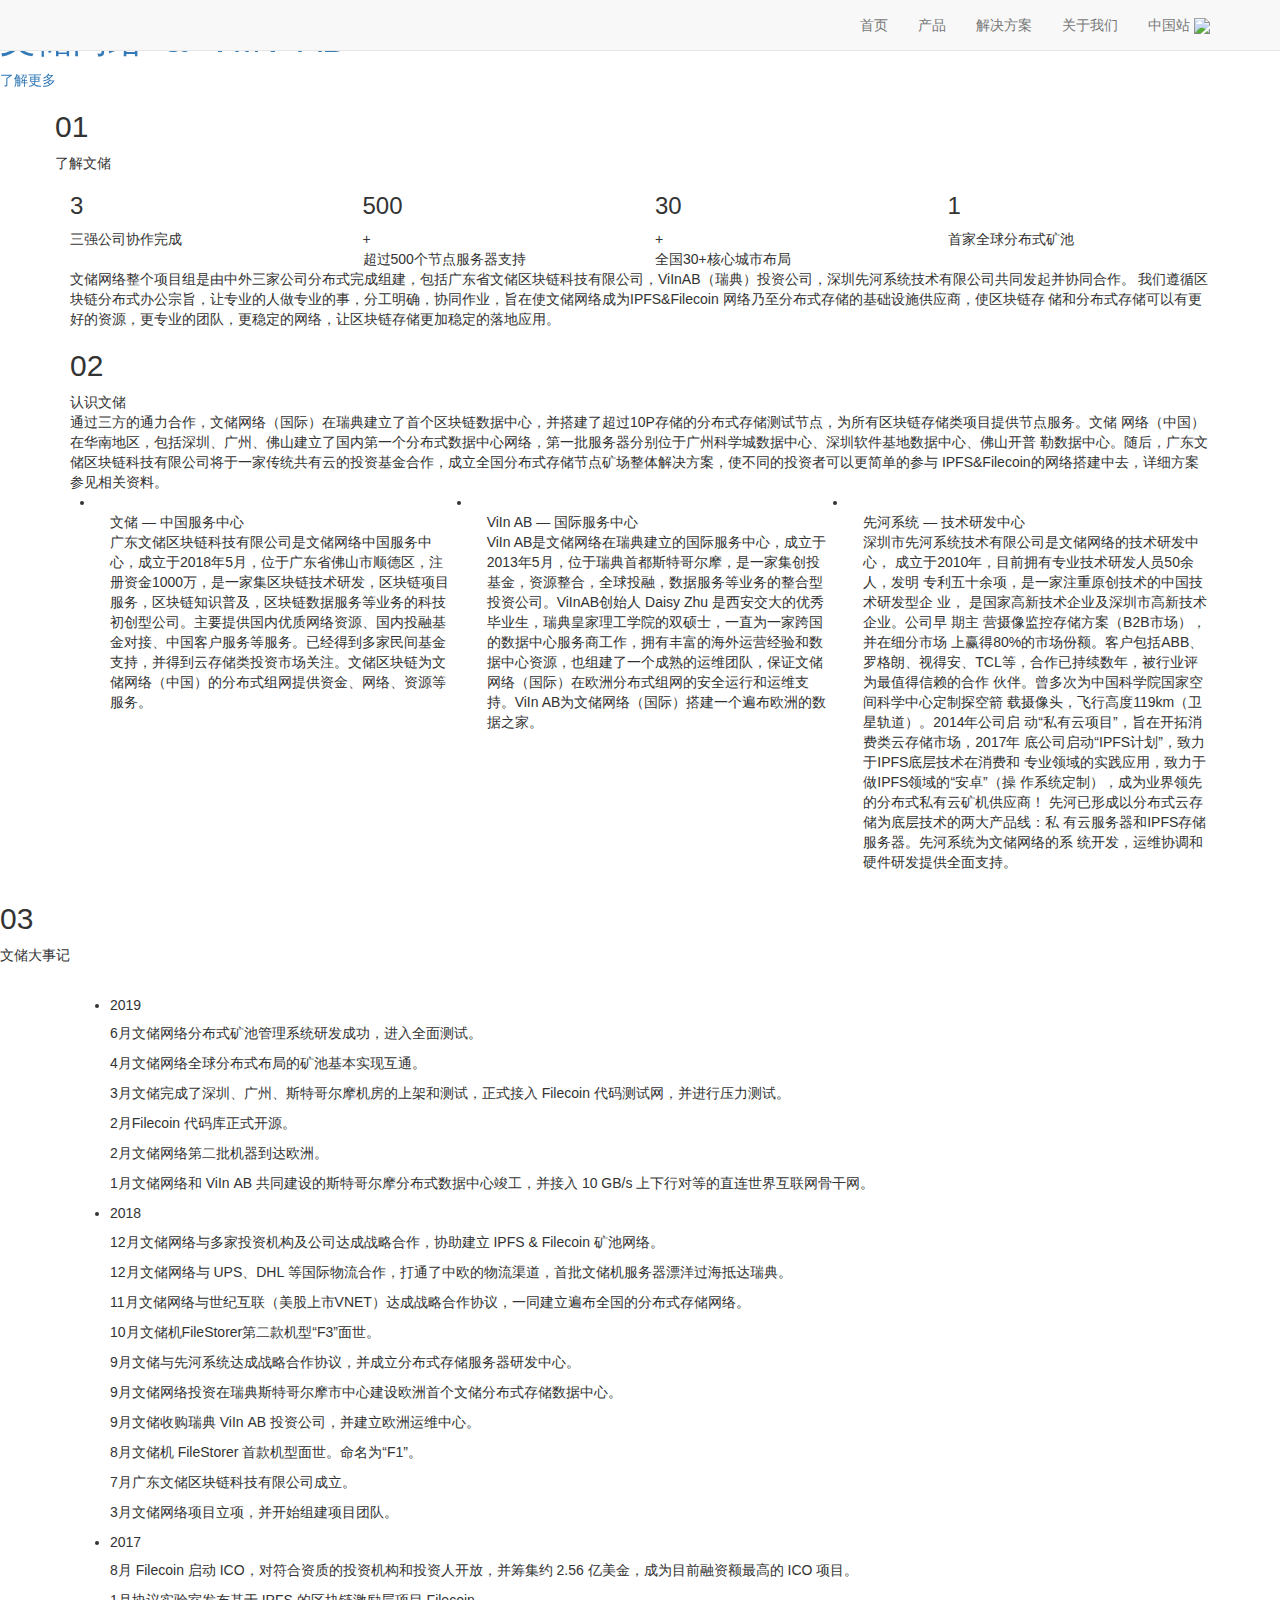
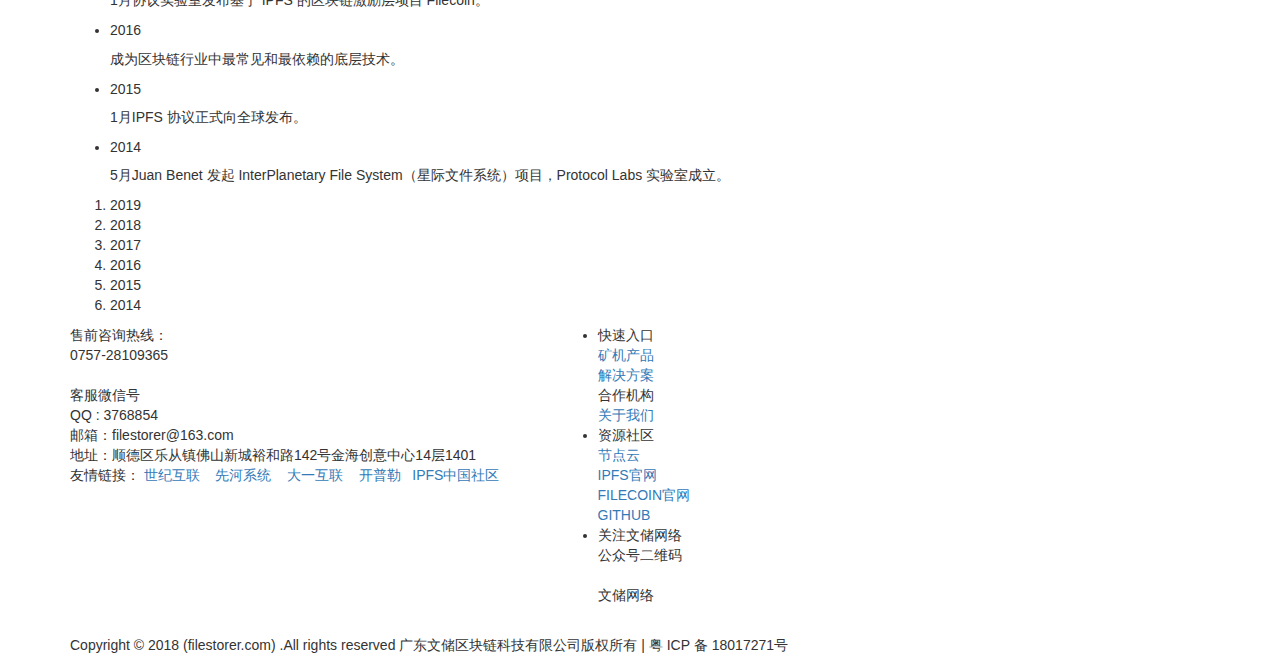
==== aboutus.html @ db1e8cf6 "Add files via upload" ====
<!DOCTYPE html>
<html lang="en">

<head>
    <meta charset="UTF-8">
    <!-- <meta http-equiv="X-UA-Compatible" content="IE=edge">
    <meta name="viewport" content="width=device-width, initial-scale=1"> -->
    <meta name="applicable-device" content="pc,mobile">
    <meta http-equiv="X-UA-Compatible" content="IE=edge,chrome=1">
    <meta name="viewport" content="width=device-width, user-scalable=no, initial-scale=1.0, maximum-scale=1.0, minimum-scale=1.0">
    <title>文储网络</title>
    <link rel="shortcut icon" href="./image/favicon.ico">

    <link href="https://cdn.jsdelivr.net/npm/bootstrap@3.3.7/dist/css/bootstrap.min.css" rel="stylesheet">
    <link rel="stylesheet" href="./css/common.css">
    <link rel="stylesheet" href="./css/aboutus.css">
</head>

<body>
    <div class="aboutus">
        <div class="header navbar navbar-default navbar-fixed-top">
            <nav class=" navbar-default container" role="navigation" id="navbar">
                <div class="navbar-header">
                    <button type="button" class="navbar-toggle" data-toggle="collapse"
                        data-target=".navbar-ex1-collapse" id="btn">
                        <span class="sr-only">Toggle navigation</span>
                        <span class="icon-bar"></span>
                        <span class="icon-bar"></span>
                        <span class="icon-bar"></span>
                    </button>
                    <a class="navbar-brand" href="./index.html" id="logo">
                        <img src="https://www.filestorer.com/image/logo-head.gif" alt="" class="haeder-logo">
                        <img src="https://www.filestorer.com/image/logo-head.png" alt="" class="logo-text">
                    </a>
                </div>
                <div class="collapse navbar-collapse navbar-ex1-collapse" id="nav-right">
                    <ul class="nav navbar-nav navbar-right nav-right-ul" id="mx-navigation">
                        <li><a href="./index.html">首页</a></li>
                        <li><a href="./index.html#product" class="click-product">产品</a></li>
                        <li><a href="./index.html#programme" class="click-programme">解决方案</a></li>
                        <li><a href="./aboutus.html" class="select">关于我们</a></li>
                        <li>
                            <a href="#" class="dropdown-toggle" data-toggle="dropdown">
                                中国站
                                <img class="top_down" src="./image/top-jt.png">
                            </a>
                            <div class="station dropdown-menu">
                                <a href="https://viin.se/index.html" target="_blank">欧洲站</a>
                            </div>
                        </li>
                    </ul>
                </div>
            </nav>
        </div>
        <div class="banner">
            <div id="carousel-example-generic" class="carousel slide" data-ride="carousel">
                <ol class="carousel-indicators">
                    <li data-target="#carousel-example-generic" data-slide-to="0" class="active"></li>
                    <li data-target="#carousel-example-generic" data-slide-to="1"></li>
                    <li data-target="#carousel-example-generic" data-slide-to="2"></li>
                </ol>
                <!-- Wrapper for slides -->
                <div class="carousel-inner" role="listbox">
                    <div class="item active">
                        <!-- 桌面视口的 轮播图 组件 -->
                        <a href="https://viin.se/index.html" target="_blank" class="banner_a image_c hidden-xs">
                            <div class="index-swiper-three">
                                <h1>文储网络&nbsp;&nbsp;&amp;&nbsp;&nbsp;VIIN&nbsp;&nbsp;AB</h1>
                                <span>了解更多</span>
                            </div>
                        </a>
                        <!-- 下面的是 小窗口 -->
                        <a href="https://viin.se/index.html" target="_blank"
                            class="mobile_a hidden-lg hidden-md hidden-sm">
                            <img data-original="./image/mobile-banner02.png" alt="" class="mobile-banner">
                            <!-- <div class="index-swiper-three">
                                <h1>文储网络&nbsp;&nbsp;&amp;&nbsp;&nbsp;VIIN&nbsp;&nbsp;AB</h1>
                                <span>了解更多</span>
                            </div> -->
                        </a>
                    </div>
                    <div class="item ">
                        <!-- 桌面视口的 轮播图 组件 -->
                        <a href="#" class="banner_a image_d hidden-xs">
                        </a>
                        <!-- 下面的是 小窗口 -->
                        <a href="" class="mobile_a hidden-lg hidden-md hidden-sm">
                            <img data-original="./image/mobile-banner04.png" alt="" class="mobile-banner">
                        </a>
                    </div>
                    <div class="item">
                        <!-- 桌面视口的 轮播图 组件 -->
                        <a href="#" class="banner_a image_b hidden-xs">
                            <div class="index-swiper-texttwo">
                                <h1>
                                    文储网络&nbsp;&nbsp;&amp;&nbsp;&nbsp;世纪互联
                                </h1><br>
                                <h3>共同打造和试点分布式数据中心</h3>
                            </div>
                        </a>
                        <!-- 下面的是 小窗口 -->
                        <a href="" class="mobile_a hidden-lg hidden-md hidden-sm">
                            <img data-original="./image/banner02.jpg" alt="" class="mobile-banner">
                            <div class="index-swiper-texttwo">
                                <h1>
                                    文储网络&nbsp;&nbsp;&amp;&nbsp;&nbsp;世纪互联
                                </h1><br>
                                <h3>共同打造和试点分布式数据中心</h3>
                            </div>
                        </a>
                    </div>
                </div>
            </div>
        </div>
        <div class="brief container">
            <div class="row">
                <div class="brief-titlet">
                    <h2>01</h2>
                    <span>了解文储</span>
                </div>
                <dl>
                    <dd class="col-lg-3 col-md-3 col-sm-6 col-xs-6">
                        <h3 class="timer">3</h3>
                        <span>三强公司协作完成</span>
                    </dd>
                    <dd class="col-lg-3 col-md-3 col-sm-6 col-xs-6">
                        <div class="brief-titlet-number">
                            <h3 class="timer">500</h3>+
                        </div>
                        <span>超过500个节点服务器支持</span>
                    </dd>
                    <dd class="col-lg-3 col-md-3 col-sm-6 col-xs-6">
                        <div class="brief-titlet-number">
                            <h3 class="timer">30</h3>+
                        </div>
                        <span>全国30+核心城市布局</span>
                    </dd>
                    <dd class="col-lg-3 col-md-3 col-sm-6 col-xs-6">
                        <h3 class="timer">1</h3>
                        <span>首家全球分布式矿池</span>
                    </dd>
                </dl>
                <div class="brief-content col-lg-12 col-md-12 col-sm-12 col-xs-12">
                    文储网络整个项目组是由中外三家公司分布式完成组建，包括广东省文储区块链科技有限公司，ViInAB（瑞典）投资公司，深圳先河系统技术有限公司共同发起并协同合作。
                    我们遵循区块链分布式办公宗旨，让专业的人做专业的事，分工明确，协同作业，旨在使文储网络成为IPFS&Filecoin 网络乃至分布式存储的基础设施供应商，使区块链存
                    储和分布式存储可以有更好的资源，更专业的团队，更稳定的网络，让区块链存储更加稳定的落地应用。
                </div>
            </div>
        </div>
        <div class="know">
            <div class="container">
                <div class="know-center row">
                    <div class="know-titlet col-lg-12 col-md-12 col-sm-12 col-xs-12">
                        <h2>02</h2>
                        <span>认识文储</span>
                    </div>
                    <div class="know-content col-lg-12 col-md-12 col-sm-12 col-xs-12">
                        通过三方的通力合作，文储网络（国际）在瑞典建立了首个区块链数据中心，并搭建了超过10P存储的分布式存储测试节点，为所有区块链存储类项目提供节点服务。文储
                        网络（中国）在华南地区，包括深圳、广州、佛山建立了国内第一个分布式数据中心网络，第一批服务器分别位于广州科学城数据中心、深圳软件基地数据中心、佛山开普
                        勒数据中心。随后，广东文储区块链科技有限公司将于一家传统共有云的投资基金合作，成立全国分布式存储节点矿场整体解决方案，使不同的投资者可以更简单的参与
                        IPFS&Filecoin的网络搭建中去，详细方案参见相关资料。
                    </div>
                    <div class="know-list container hidden-xs hidden-sm">
                        <ul class="know-list-box row">
                            <li class="col-lg-4 col-md-4 col-sm-12 col-xs-12">
                                <div class="oshow-pic">
                                    <img src="./image/know-oshow01.png" alt="" class="img-show">
                                    <img data-original="./image/know-hide01.png" alt="" class="img-hide knowloading">
                                </div>
                                <div class="li-hide">
                                    文储 — 中国服务中心
                                </div>
                                <div class="li-oshow">
                                    <div class="oshow-conter">
                                        <span>广东文储区块链科技有限公司是文储网络中国服务中心，成立于2018年5月，位于广东省佛山市顺德区，注册资金1000万，是一家集区块链技术研发，区块链项目服务，区块链知识普及，区块链数据服务等业务的科技初创型公司。主要提供国内优质网络资源、国内投融基金对接、中国客户服务等服务。已经得到多家民间基金支持，并得到云存储类投资市场关注。文储区块链为文储网络（中国）的分布式组网提供资金、网络、资源等服务。</span>
                                    </div>
                                </div>
                            </li>
                            <li class="col-lg-4 col-md-4 col-sm-12 col-xs-12">
                                <div class="oshow-pic">
                                    <img src="./image/know-oshow02.png" alt="" class="img-show hide-pic">
                                    <img data-original="./image/know-hide02.png" alt=""
                                        class="img-hide hide-pic knowloading">
                                </div>
                                <div class="li-hide">
                                    ViIn AB — 国际服务中心
                                </div>
                                <div class="li-oshow">
                                    <div class="oshow-conter">
                                        <span>ViIn
                                            AB是文储网络在瑞典建立的国际服务中心，成立于2013年5月，位于瑞典首都斯特哥尔摩，是一家集创投基金，资源整合，全球投融，数据服务等业务的整合型投资公司。ViInAB创始人
                                            Daisy Zhu
                                            是西安交大的优秀毕业生，瑞典皇家理工学院的双硕士，一直为一家跨国的数据中心服务商工作，拥有丰富的海外运营经验和数据中心资源，也组建了一个成熟的运维团队，保证文储网络（国际）在欧洲分布式组网的安全运行和运维支持。ViIn
                                            AB为文储网络（国际）搭建一个遍布欧洲的数据之家。</span>
                                    </div>
                                </div>
                            </li>
                            <li class="col-lg-4 col-md-4 col-sm-12 col-xs-12">
                                <div class="oshow-pic">
                                    <img src="./image/know-oshow03.png" alt="" class="img-show">
                                    <img data-original="./image/know-hide03.png" alt="" class="img-hide knowloading">
                                </div>
                                <div class="li-hide">先河系统 — 技术研发中心</div>
                                <div class="li-oshow">
                                    <div class="oshow-conter">
                                        <span>深圳市先河系统技术有限公司是文储网络的技术研发中心， 成立于2010年，目前拥有专业技术研发人员50余人，发明
                                            专利五十余项，是一家注重原创技术的中国技术研发型企
                                            业， 是国家高新技术企业及深圳市高新技术企业。公司早
                                            期主 营摄像监控存储方案（B2B市场），并在细分市场
                                            上赢得80%的市场份额。客户包括ABB、罗格朗、视得安、TCL等，合作已持续数年，被行业评为最值得信赖的合作
                                            伙伴。曾多次为中国科学院国家空间科学中心定制探空箭
                                            载摄像头，飞行高度119km（卫星轨道）。2014年公司启
                                            动“私有云项目”，旨在开拓消费类云存储市场，2017年
                                            底公司启动“IPFS计划”，致力于IPFS底层技术在消费和
                                            专业领域的实践应用，致力于做IPFS领域的“安卓”（操
                                            作系统定制），成为业界领先的分布式私有云矿机供应商！
                                            先河已形成以分布式云存储为底层技术的两大产品线：私
                                            有云服务器和IPFS存储服务器。先河系统为文储网络的系
                                            统开发，运维协调和硬件研发提供全面支持。
                                        </span>
                                    </div>
                                </div>
                            </li>
                        </ul>
                    </div>
                    <div class="know-mobile container visible-xs visible-sm">
                        <ul class="row">
                            <li class="col-sm-12 col-xs-12">
                                <img src="./image/know-oshow01.png" alt="">
                                <h3>文储 — 中国服务中心</h3>
                                <span>广东文储区块链科技有限公司是文储网络中国服务中心，成立于2018年5月，位于广东省佛山市顺德区，注册资金1000万，是一家集区块链技术研发，区块链项目服务，区块链知识普及，区块链数据服务等业务的科技初创型公司。主要提供国内优质网络资源、国内投融基金对接、中国客户服务等服务。已经得到多家民间基金支持，并得到云存储类投资市场关注。文储区块链为文储网络（中国）的分布式组网提供资金、网络、资源等服务。</span>
                            </li>
                            <li class="col-sm-12 col-xs-12">
                                <img src="./image/know-oshow02.png" alt="">
                                <h3>ViIn AB — 国际服务中心</h3>
                                <span>ViIn
                                    AB是文储网络在瑞典建立的国际服务中心，成立于2013年5月，位于瑞典首都斯特哥尔摩，是一家集创投基金，资源整合，全球投融，数据服务等业务的整合型投资公司。ViInAB创始人
                                    Daisy Zhu
                                    是西安交大的优秀毕业生，瑞典皇家理工学院的双硕士，一直为一家跨国的数据中心服务商工作，拥有丰富的海外运营经验和数据中心资源，也组建了一个成熟的运维团队，保证文储网络（国际）在欧洲分布式组网的安全运行和运维支持。ViIn
                                    AB为文储网络（国际）搭建一个遍布欧洲的数据之家。</span>
                            </li>
                            <li class="col-sm-12 col-xs-12">
                                <img src="./image/know-oshow03.png" alt="">
                                <h3>先河系统 — 技术研发中心</h3>
                                <span>深圳市先河系统技术有限公司是文储网络的技术研发中心， 成立于2010年，目前拥有专业技术研发人员50余人，发明
                                    专利五十余项，是一家注重原创技术的中国技术研发型企
                                    业， 是国家高新技术企业及深圳市高新技术企业。公司早
                                    期主 营摄像监控存储方案（B2B市场），并在细分市场
                                    上赢得80%的市场份额。客户包括ABB、罗格朗、视得安、TCL等，合作已持续数年，被行业评为最值得信赖的合作
                                    伙伴。曾多次为中国科学院国家空间科学中心定制探空箭
                                    载摄像头，飞行高度119km（卫星轨道）。2014年公司启
                                    动“私有云项目”，旨在开拓消费类云存储市场，2017年
                                    底公司启动“IPFS计划”，致力于IPFS底层技术在消费和
                                    专业领域的实践应用，致力于做IPFS领域的“安卓”（操
                                    作系统定制），成为业界领先的分布式私有云矿机供应商！
                                    先河已形成以分布式云存储为底层技术的两大产品线：私
                                    有云服务器和IPFS存储服务器。先河系统为文储网络的系
                                    统开发，运维协调和硬件研发提供全面支持。</span>
                            </li>
                        </ul>
                    </div>
                </div>
            </div>
        </div>

        <div class="event">
            <div class="event-titlet">
                <h2>03</h2>
                <span>文储大事记</span>
            </div>
            <div class="event-silder container">
                <img src="./image/event-axis.png" alt="" class="silder-axis">
                <ul class="event-box">
                    <li class="event-box-list">
                        <h5>2019</h5>
                        <p><i></i><span>6月</span>文储网络分布式矿池管理系统研发成功，进入全面测试。</p>
                        <p><i></i><span>4月</span>文储网络全球分布式布局的矿池基本实现互通。</p>
                        <p><i></i><span>3月</span>文储完成了深圳、广州、斯特哥尔摩机房的上架和测试，正式接入&nbsp;Filecoin&nbsp;代码测试网，并进行压力测试。</p>
                        <p><i></i><span>2月</span>Filecoin&nbsp;代码库正式开源。</p>
                        <p><i></i><span>2月</span>文储网络第二批机器到达欧洲。</p>
                        <p><i></i><span>1月</span>文储网络和&nbsp;ViIn&nbsp;AB&nbsp;共同建设的斯特哥尔摩分布式数据中心竣工，并接入&nbsp;10&nbsp;GB/s&nbsp;上下行对等的直连世界互联网骨干网。
                        </p>
                    </li>
                    <li class="event-box-list list-top">
                        <h5><i></i>2018</h5>
                        <p><i></i><span>12月</span>文储网络与多家投资机构及公司达成战略合作，协助建立&nbsp;IPFS & Filecoin&nbsp;矿池网络。</p>
                        <p><i></i><span>12月</span>文储网络与&nbsp;UPS、DHL&nbsp;等国际物流合作，打通了中欧的物流渠道，首批文储机服务器漂洋过海抵达瑞典。</p>
                        <p><i></i><span>11月</span>文储网络与世纪互联（美股上市VNET）达成战略合作协议，一同建立遍布全国的分布式存储网络。 </p>
                        <p><i></i><span>10月</span>文储机FileStorer第二款机型“F3”面世。</p>
                        <p><i></i><span>9月</span>文储与先河系统达成战略合作协议，并成立分布式存储服务器研发中心。</p>
                        <p><i></i><span>9月</span>文储网络投资在瑞典斯特哥尔摩市中心建设欧洲首个文储分布式存储数据中心。</p>
                        <p><i></i><span>9月</span>文储收购瑞典&nbsp;ViIn&nbsp;AB&nbsp;投资公司，并建立欧洲运维中心。</p>
                        <p><i></i><span>8月</span>文储机&nbsp;FileStorer&nbsp;首款机型面世。命名为“F1”。</p>
                        <p><i></i><span>7月</span>广东文储区块链科技有限公司成立。</p>
                        <p><i></i><span>3月</span>文储网络项目立项，并开始组建项目团队。</p>
                    </li>
                    <li class="event-box-list list-top">
                        <h5><i></i>2017</h5>
                        <p><i></i><span>8月</span>&nbsp;Filecoin&nbsp;启动&nbsp;ICO，对符合资质的投资机构和投资人开放，并筹集约&nbsp;2.56&nbsp;亿美金，成为目前融资额最高的&nbsp;ICO&nbsp;项目。
                        </p>
                        <p><i></i><span>1月</span>协议实验室发布基于&nbsp;IPFS&nbsp;的区块链激励层项目&nbsp;Filecoin。</p>
                    </li>
                    <li class="event-box-list list-top">
                        <h5><i></i>2016</h5>
                        <p><i></i>成为区块链行业中最常见和最依赖的底层技术。</p>
                    </li>
                    <li class="event-box-list list-top">
                        <h5><i></i>2015</h5>
                        <p><i></i><span>1月</span>IPFS&nbsp;协议正式向全球发布。</p>
                    </li>
                    <li class="event-box-list list-top">
                        <h5><i></i>2014</h5>
                        <p><i></i><span>5月</span>Juan Benet 发起&nbsp;InterPlanetary File System（星际文件系统）项目，Protocol
                            Labs&nbsp;实验室成立。</p>
                    </li>
                </ul>
                <ol class="hidden-xs hidden-sm">
                    <li class="ol-li-active">2019</li>
                    <li>2018</li>
                    <li>2017</li>
                    <li>2016</li>
                    <li>2015</li>
                    <li>2014</li>
                </ol>
            </div>
        </div>
        <div class="footer">
            <div class="container">
                <div class="footer-center row">
                    <img src="./image/hoem-logo.png" alt="" style="float: left;padding-left: 10px;" class="hidden-xs hidden-sm">
                    <img src="./image/logo.gif" alt="" style="float: left;padding-left: 10px;width: 184px;" class="visible-xs visible-sm">
                    <dl class="col-lg-5 col-md-5 col-sm-12 col-xs-12">
                        <dd>售前咨询热线：</dd>
                        <dd>0757-28109365</dd>
                        <dd><img src="./image/service.jpg" alt="" width="72px"></dd>
                        <dd>客服微信号</dd>
                        <dd>QQ : 3768854</dd>
                        <dd>邮箱：filestorer@163.com</dd>
                        <dd>地址：顺德区乐从镇佛山新城裕和路142号金海创意中心14层1401</dd>
                        <dd>
                            友情链接：
                            <a href="http://www.ch.21vianet.com/" target="_blank">世纪互联</a> &nbsp;&nbsp;
                            <a href="https://www.arsyun.com" target="_blank">先河系统</a> &nbsp;&nbsp;
                            <a href="http://www.bigone.com.cn/" target="_blank">大一互联</a> &nbsp;&nbsp;
                            <a href="http://www.gdkepler.com" target="_blank">开普勒</a>&nbsp;&nbsp;
                            <a href="http://www.ipfs.cn/" target="_blank">IPFS中国社区</a>
                        </dd>
                    </dl>
                    <div class="footer-center-right col-lg-6 col-md-6 col-sm-12 col-xs-12">
                        <ul>
                            <li>快速入口
                                <div>
                                    <a class="click-product">矿机产品</a> <br>
                                    <a class="click-programme">解决方案</a><br>
                                    合作机构<br>
                                    <a href="./aboutus.html" class="nav6">关于我们</a>
                                </div>
                            </li>
                            <li>
                                资源社区
                                <div><a href="https://ipfsbp.com/" target="_blank">节点云</a> <br>
                                    <a href="https://ipfs.io/" target="_blank">IPFS官网</a><br>
                                    <a href="https://filecoin.io/" target="_blank">FILECOIN官网</a><br>
                                    <a href="https://github.com/" target="_blank">GITHUB</a>

                                </div>
                            </li>
                            <li>
                                关注文储网络
                                <div class="right-list-public">
                                    公众号二维码
                                    <div class="right-list-code right-list-show">
                                        <img src="./image/public.jpg" alt="" width="72px">
                                    </div>
                                </div>

                                <div class="right-list-public">
                                    文储网络
                                    <div class="right-list-code">
                                        <img src="./image/code.png" alt="" width="72px;">
                                    </div>
                                </div>
                            </li>
                        </ul>

                    </div>
                </div>
                <p class="footer-copywriting">Copyright © 2018 (filestorer.com) .All rights reserved 广东文储区块链科技有限公司版权所有 |
                    粤&nbsp;ICP&nbsp;备&nbsp;18017271号</p>
            </div>
        </div>
        <section id="top_sec" class="top_sec">
            <a href="#pageTop" id="goPageTop"></a>
        </section>
    </div>
</body>
<script src="./js/jquery.min.js"></script>
<script src="https://cdn.jsdelivr.net/npm/bootstrap@3.3.7/dist/js/bootstrap.min.js"></script>
<script src="./js/jquery.lazyload.min.js?v=1.9.1"></script>

<script type="text/javascript">
    $(document).ready(function () {
        // 图片预加载
        $("img.banner").lazyload({
            threshold: 200,
            effect: "fadeIn",
            placeholder: "./image/loading.jpg",
        });
        $("img.mobile-banner").lazyload({
            threshold: 200,
            effect: "fadeIn",
            placeholder: "./image/mobile-banner-loading.png",
        });
        $("img.banner").removeClass("mobile-banner");
        $("img.banner").removeClass("banner");
        $("img.knowloading").lazyload({
            threshold: 200,
            effect: "fadeIn",
            placeholder: "./image/knowloading.png",
        });
        $("img.knowloading").removeClass("knowloading");
        // 回到顶部
        $(window).scroll(function () {
            if ($(window).scrollTop() > 50) {
                // $('.header').hide()
                $("#top_sec").fadeIn(100);
            } else {
                // $('.header').show()
                $("#top_sec").fadeOut(100);
            }
        });
        $("#goPageTop").on("click", function () {
            $('body,html').animate({
                scrollTop: 0
            }, 800);
            return false;
        })
        //  轮播图
        // 获取界面上轮播图容器
        var $carousels = $('.carousel');
        var startX, endX;
        // 在滑动的一定范围内，才切换图片
        var offset = 50;
        // 注册滑动事件
        $carousels.on('touchstart', function (e) {
            // 手指触摸开始时记录一下手指所在的坐标x
            startX = e.originalEvent.touches[0].clientX;

        });
        $carousels.on('touchmove', function (e) {
            // 目的是：记录手指离开屏幕一瞬间的位置 ，用move事件重复赋值
            endX = e.originalEvent.touches[0].clientX;
        });
        $carousels.on('touchend', function (e) {
            //console.log(endX);
            //结束触摸一瞬间记录手指最后所在坐标x的位置 endX
            //比较endX与startX的大小，并获取每次运动的距离，当距离大于一定值时认为是有方向的变化
            var distance = Math.abs(startX - endX);
            if (distance > offset) {
                //说明有方向的变化
                //根据获得的方向 判断是上一张还是下一张出现
                $(this).carousel(startX > endX ? 'next' : 'prev');
            }
        })

        // 认识文储
        $('.know-list-box li').hover(function () {
            $(this).find('.oshow-pic .img-show').show()
            $(this).find('.oshow-pic .hide').hide()
            $('.know-list-box li').find('.oshow-pic').css('top', '0px')
            $('.know-list-box li').find('.li-oshow').css({
                'padding-top': '0px',
                'height': '0px'
            })
            $(this).find('.oshow-pic').css('top', '-180px')
            $(this).find('.li-oshow').css({
                'padding-top': '125px',
                'height': '600px'
            })
        })
        $('.know-list-box li').hover(function () {
            $('.know-list-box li').find('.oshow-pic .img-show').hide()
            $('.know-list-box li').find('.oshow-pic .hide').show()
            $(this).find('.oshow-pic .img-show').show()
            $(this).find('.oshow-pic .img-hide').hide()

        }, function () {
            // $(this).find('.oshow-pic .show').hide()
            // $(this).find('.oshow-pic .hide').show()
            $(this).find('.oshow-pic .img-show').hide()
            $(this).find('.oshow-pic .img-hide').show()
            $('.know-list-box li').find('.oshow-pic').css('top', '0px')
            $('.know-list-box li').find('.li-oshow').css({
                'padding-top': '0px',
                'height': '0px'
            })
        })
        // 底部二维码
        $('.right-list-public').hover(function () {
            $('.right-list-public').css('color', '#999')
            $('.right-list-public').find('.right-list-code').css('display', 'none')
            $(this).css({
                'color': '#00A0E9',
                'cursor': 'pointer'
            });
            $(this).find('.right-list-code').css('display', 'flex')

        })
        // 大事件
        //1.楼梯什么时候显示，800px scroll--->scrollTop
        $(window).on('scroll', function () {
            var $scroll = $(this).scrollTop();
            if ($scroll >= 2300) {
                $('.event-silder ol').css({
                    'position': 'fixed',
                    'top': '20px'
                });
                // $('#loutinav').show();
            } else {
                // $('#loutinav').hide();
                $('.event-silder ol').css({
                    'position': 'absolute',
                    'top': '16.5%'
                });
            }
            //4.拖动滚轮，对应的楼梯样式进行匹配
            $('.event-box-list').each(function () {
                var $loutitop = $('.event-box-list').eq($(this).index()).offset().top;
                if ($loutitop > $scroll) { //楼层的top大于滚动条的距离
                    $('.event-silder ol li').removeClass('ol-li-active');
                    $('.event-silder ol li').eq($(this).index()).addClass('ol-li-active');
                    return false; //中断循环
                }
            });
        });
        //2.获取每个楼梯的offset().top,点击楼梯让对应的内容模块移动到对应的位置  offset().left
        var $loutili = $('.event-silder ol li').not('.last');
        $loutili.on('click', function () {
            $(this).addClass('ol-li-active').siblings('li').removeClass('ol-li-active');
            var $loutitop = $('.event-box-list').eq($(this).index()).offset().top;
            //获取每个楼梯的offsetTop值
            $('html,body').animate({ //$('html,body')兼容问题body属于chrome
                scrollTop: $loutitop
            });
        });
    })
    // 了解文储
    jQuery(document).ready(function ($) {
        $.fn.countTo = function (a) {
            a = a || {};
            return $(this).each(function () {
                var c = $.extend({},
                    $.fn.countTo.defaults, {
                        from: $(this).data("from"),
                        to: $(this).text(),
                        speed: 3000,
                        refreshInterval: $(this).data("refresh-interval"),
                        decimals: $(this).data("decimals")
                    },
                    a);
                var h = Math.ceil(c.speed / c.refreshInterval),
                    i = (c.to - c.from) / h;
                var j = this,
                    f = $(this),
                    e = 0,
                    g = c.from,
                    d = f.data("countTo") || {};
                f.data("countTo", d);
                if (d.interval) {
                    clearInterval(d.interval)
                }
                d.interval = setInterval(k, c.refreshInterval);
                b(g);

                function k() {
                    g += i;
                    e++;
                    b(g);
                    if (typeof (c.onUpdate) == "function") {
                        c.onUpdate.call(j, g)
                    }
                    if (e >= h) {
                        f.removeData("countTo");
                        clearInterval(d.interval);
                        g = c.to;
                        if (typeof (c.onComplete) == "function") {
                            c.onComplete.call(j, g)
                        }
                    }
                }

                function b(m) {
                    var l = c.formatter.call(j, m, c);
                    f.html(l)
                }
            })
        };
        $.fn.countTo.defaults = {
            from: 0,
            to: 0,
            speed: 1000,
            refreshInterval: 100,
            decimals: 0,
            formatter: formatter,
            onUpdate: null,
            onComplete: null
        };

        function formatter(b, a) {
            return b.toFixed();
        }
        $(".timer").data("countToOptions", {
            formatter: function (b, a) {
                return b.toFixed().replace(/\B(?=(?:\d{3})+(?!\d))/g, ",");
            }
        });
        $(".timer").each(count);

        function count(a) {
            var b = $(this);
            a = $.extend({},
                a || {},
                b.data("countToOptions") || {});
            b.countTo(a)
        };
    });
    // 百度统计
    var _hmt = _hmt || [];
    (function () {
        var hm = document.createElement("script");
        hm.src = "https://hm.baidu.com/hm.js?3b38ff04bc01277acd1ed9703d90a8a5";
        var s = document.getElementsByTagName("script")[0];
        s.parentNode.insertBefore(hm, s);
    })();
</script>

</html>
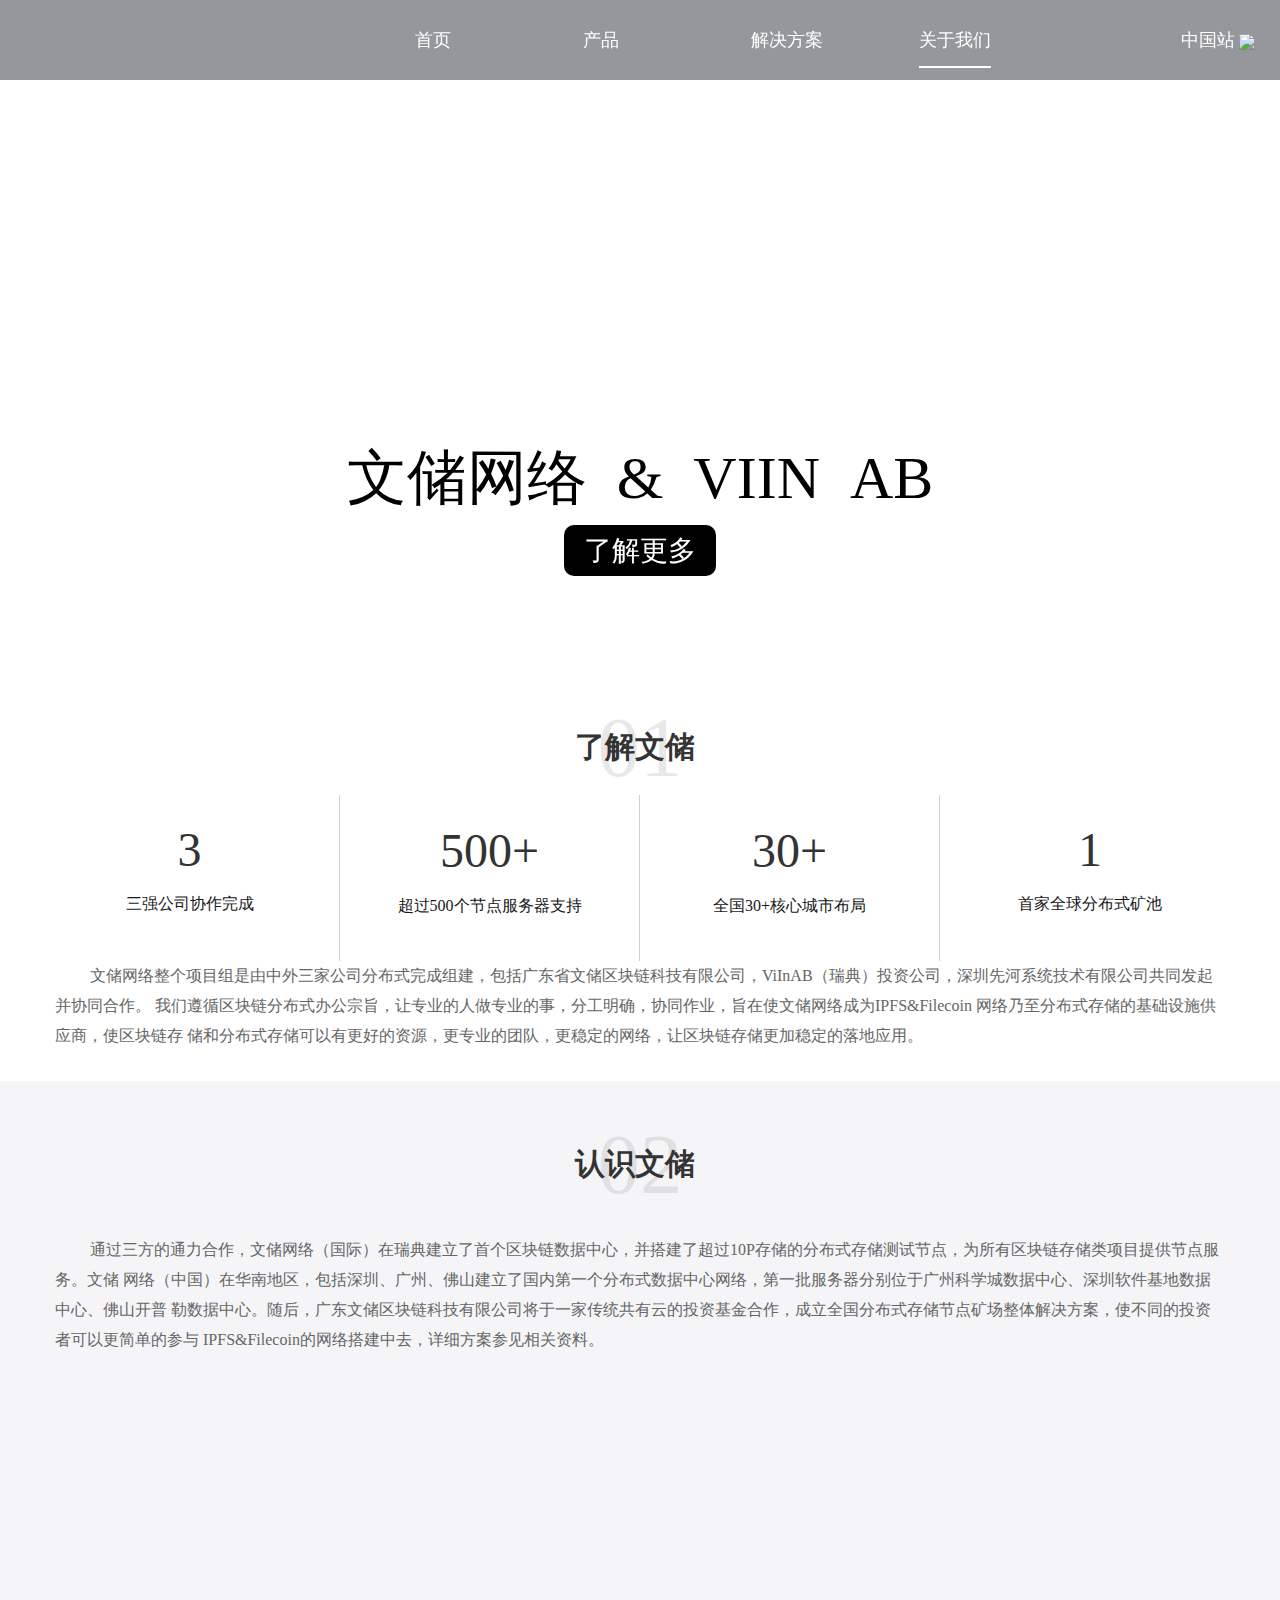
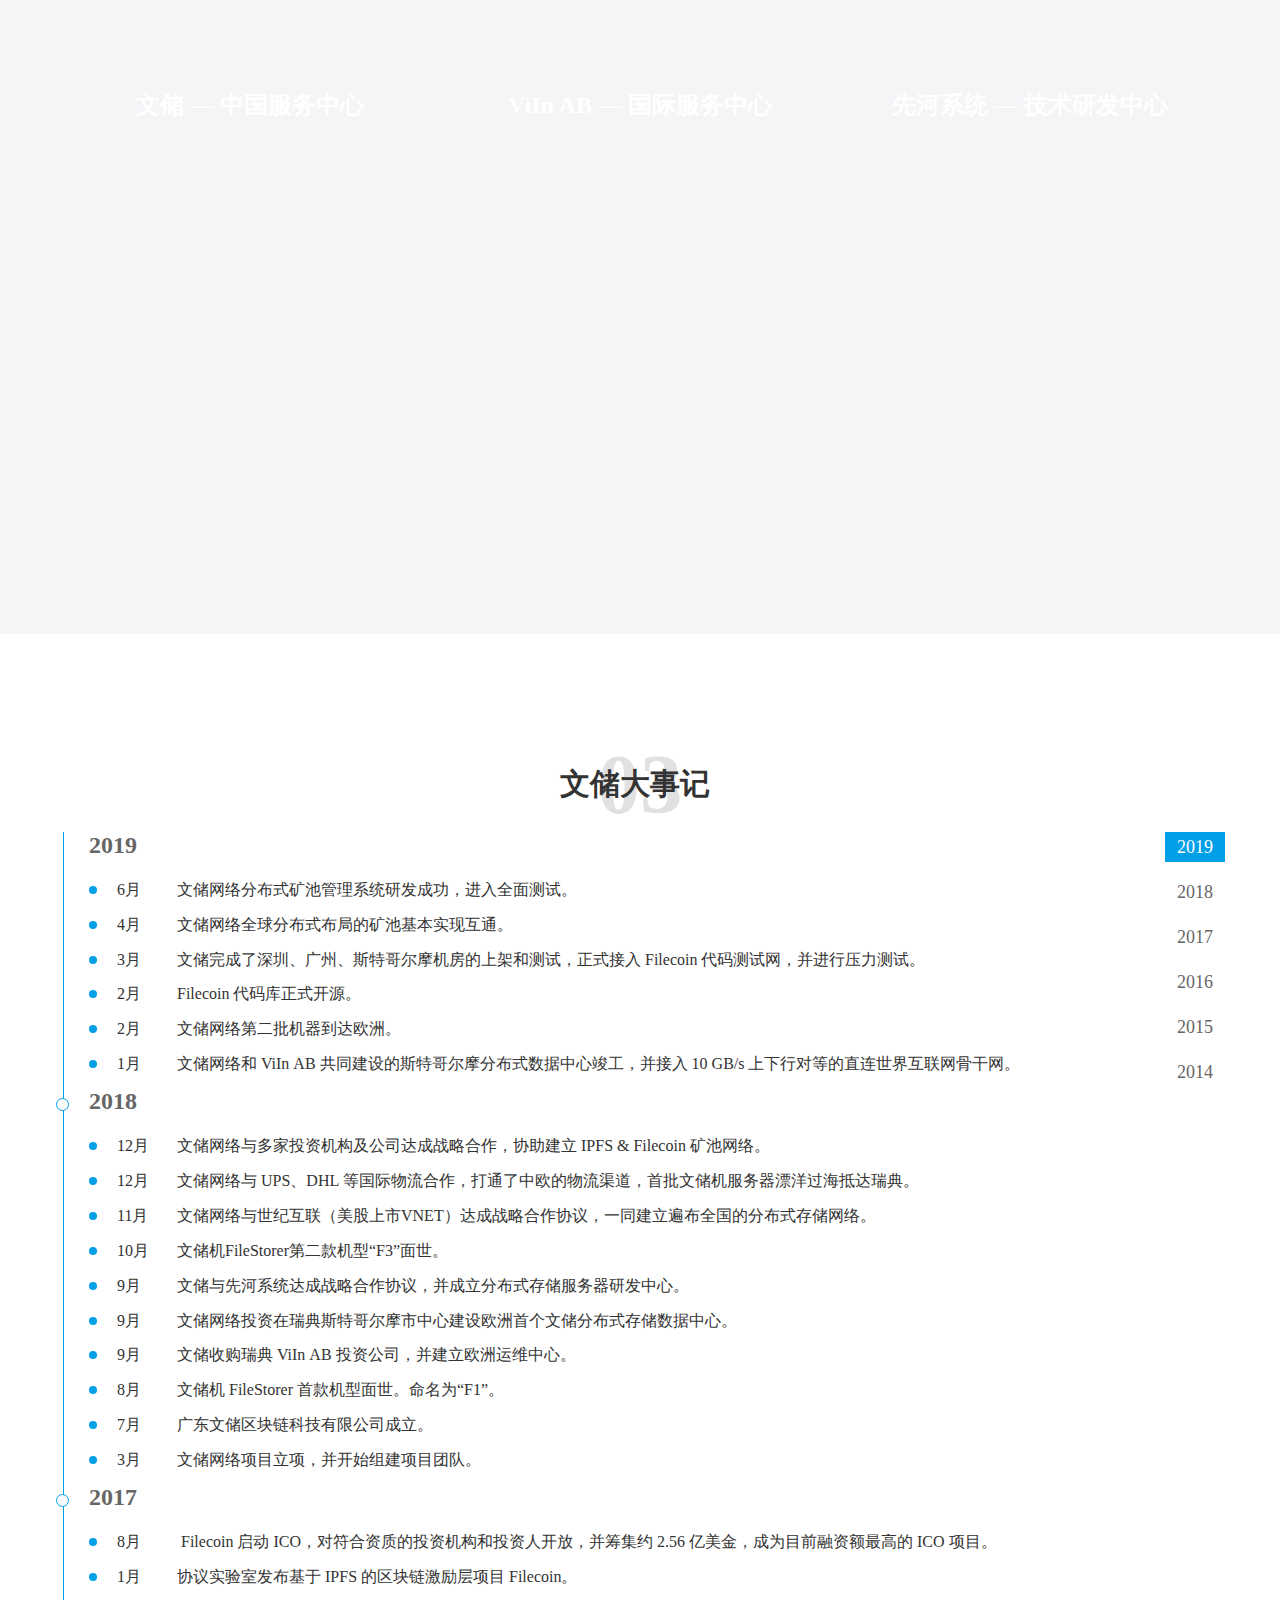
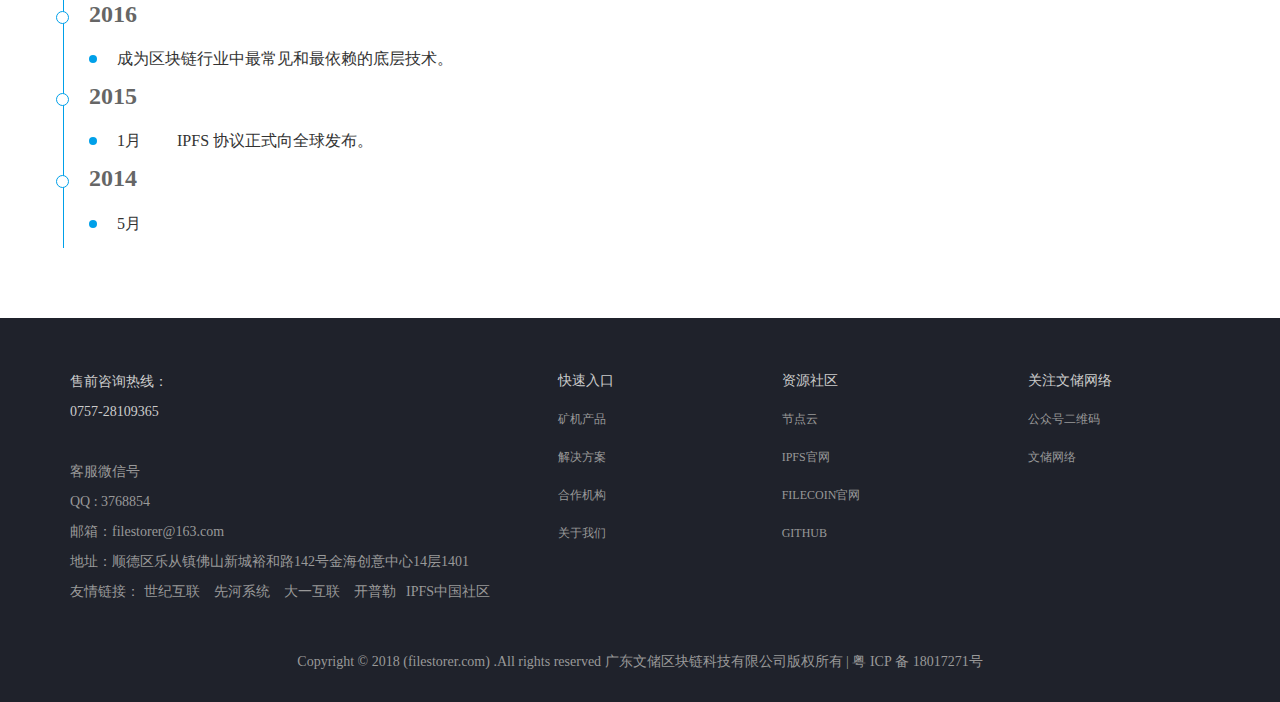
==== commit c75f148e: "Add files via upload" ====
--- a/aboutus.html
+++ b/aboutus.html
@@ -7,7 +7,8 @@
     <meta name="viewport" content="width=device-width, initial-scale=1"> -->
     <meta name="applicable-device" content="pc,mobile">
     <meta http-equiv="X-UA-Compatible" content="IE=edge,chrome=1">
-    <meta name="viewport" content="width=device-width, user-scalable=no, initial-scale=1.0, maximum-scale=1.0, minimum-scale=1.0">
+    <meta name="viewport"
+        content="width=device-width, user-scalable=no, initial-scale=1.0, maximum-scale=1.0, minimum-scale=1.0">
     <title>文储网络</title>
     <link rel="shortcut icon" href="./image/favicon.ico">
 
@@ -81,16 +82,16 @@
                     </div>
                     <div class="item ">
                         <!-- 桌面视口的 轮播图 组件 -->
-                        <a href="#" class="banner_a image_d hidden-xs">
+                        <a class="banner_a image_d hidden-xs">
                         </a>
                         <!-- 下面的是 小窗口 -->
-                        <a href="" class="mobile_a hidden-lg hidden-md hidden-sm">
+                        <a class="mobile_a hidden-lg hidden-md hidden-sm">
                             <img data-original="./image/mobile-banner04.png" alt="" class="mobile-banner">
                         </a>
                     </div>
                     <div class="item">
                         <!-- 桌面视口的 轮播图 组件 -->
-                        <a href="#" class="banner_a image_b hidden-xs">
+                        <a class="banner_a image_b hidden-xs">
                             <div class="index-swiper-texttwo">
                                 <h1>
                                     文储网络&nbsp;&nbsp;&amp;&nbsp;&nbsp;世纪互联
@@ -99,7 +100,7 @@
                             </div>
                         </a>
                         <!-- 下面的是 小窗口 -->
-                        <a href="" class="mobile_a hidden-lg hidden-md hidden-sm">
+                        <a class="mobile_a hidden-lg hidden-md hidden-sm">
                             <img data-original="./image/banner02.jpg" alt="" class="mobile-banner">
                             <div class="index-swiper-texttwo">
                                 <h1>
@@ -226,12 +227,12 @@
                     <div class="know-mobile container visible-xs visible-sm">
                         <ul class="row">
                             <li class="col-sm-12 col-xs-12">
-                                <img src="./image/know-oshow01.png" alt="">
+                                <img src="./image/filestorer.png" alt="">
                                 <h3>文储 — 中国服务中心</h3>
                                 <span>广东文储区块链科技有限公司是文储网络中国服务中心，成立于2018年5月，位于广东省佛山市顺德区，注册资金1000万，是一家集区块链技术研发，区块链项目服务，区块链知识普及，区块链数据服务等业务的科技初创型公司。主要提供国内优质网络资源、国内投融基金对接、中国客户服务等服务。已经得到多家民间基金支持，并得到云存储类投资市场关注。文储区块链为文储网络（中国）的分布式组网提供资金、网络、资源等服务。</span>
                             </li>
                             <li class="col-sm-12 col-xs-12">
-                                <img src="./image/know-oshow02.png" alt="">
+                                <img src="./image/ViInAB.png" alt="">
                                 <h3>ViIn AB — 国际服务中心</h3>
                                 <span>ViIn
                                     AB是文储网络在瑞典建立的国际服务中心，成立于2013年5月，位于瑞典首都斯特哥尔摩，是一家集创投基金，资源整合，全球投融，数据服务等业务的整合型投资公司。ViInAB创始人
@@ -240,7 +241,7 @@
                                     AB为文储网络（国际）搭建一个遍布欧洲的数据之家。</span>
                             </li>
                             <li class="col-sm-12 col-xs-12">
-                                <img src="./image/know-oshow03.png" alt="">
+                                <img src="./image/precedent.png" alt="">
                                 <h3>先河系统 — 技术研发中心</h3>
                                 <span>深圳市先河系统技术有限公司是文储网络的技术研发中心， 成立于2010年，目前拥有专业技术研发人员50余人，发明
                                     专利五十余项，是一家注重原创技术的中国技术研发型企
@@ -273,45 +274,43 @@
                 <ul class="event-box">
                     <li class="event-box-list">
                         <h5>2019</h5>
-                        <p><i></i><span>6月</span>文储网络分布式矿池管理系统研发成功，进入全面测试。</p>
-                        <p><i></i><span>4月</span>文储网络全球分布式布局的矿池基本实现互通。</p>
-                        <p><i></i><span>3月</span>文储完成了深圳、广州、斯特哥尔摩机房的上架和测试，正式接入&nbsp;Filecoin&nbsp;代码测试网，并进行压力测试。</p>
-                        <p><i></i><span>2月</span>Filecoin&nbsp;代码库正式开源。</p>
-                        <p><i></i><span>2月</span>文储网络第二批机器到达欧洲。</p>
-                        <p><i></i><span>1月</span>文储网络和&nbsp;ViIn&nbsp;AB&nbsp;共同建设的斯特哥尔摩分布式数据中心竣工，并接入&nbsp;10&nbsp;GB/s&nbsp;上下行对等的直连世界互联网骨干网。
-                        </p>
+                        <p><i></i><span>6月</span><em>文储网络分布式矿池管理系统研发成功，进入全面测试。</em></p>
+                        <p><i></i><span>4月</span><em>文储网络全球分布式布局的矿池基本实现互通。</em> </p>
+                        <p><i></i><span>3月</span><em>文储完成了深圳、广州、斯特哥尔摩机房的上架和测试，正式接入&nbsp;Filecoin&nbsp;代码测试网，并进行压力测试。</em></p>
+                        <p><i></i><span>2月</span><em>Filecoin&nbsp;代码库正式开源。</em></p>
+                        <p><i></i><span>2月</span><em>文储网络第二批机器到达欧洲。</em></p>
+                        <p><i></i><span>1月</span><em>文储网络和&nbsp;ViIn&nbsp;AB&nbsp;共同建设的斯特哥尔摩分布式数据中心竣工，并接入&nbsp;10&nbsp;GB/s&nbsp;上下行对等的直连世界互联网骨干网。</em></p>
                     </li>
                     <li class="event-box-list list-top">
                         <h5><i></i>2018</h5>
-                        <p><i></i><span>12月</span>文储网络与多家投资机构及公司达成战略合作，协助建立&nbsp;IPFS & Filecoin&nbsp;矿池网络。</p>
-                        <p><i></i><span>12月</span>文储网络与&nbsp;UPS、DHL&nbsp;等国际物流合作，打通了中欧的物流渠道，首批文储机服务器漂洋过海抵达瑞典。</p>
-                        <p><i></i><span>11月</span>文储网络与世纪互联（美股上市VNET）达成战略合作协议，一同建立遍布全国的分布式存储网络。 </p>
-                        <p><i></i><span>10月</span>文储机FileStorer第二款机型“F3”面世。</p>
-                        <p><i></i><span>9月</span>文储与先河系统达成战略合作协议，并成立分布式存储服务器研发中心。</p>
-                        <p><i></i><span>9月</span>文储网络投资在瑞典斯特哥尔摩市中心建设欧洲首个文储分布式存储数据中心。</p>
-                        <p><i></i><span>9月</span>文储收购瑞典&nbsp;ViIn&nbsp;AB&nbsp;投资公司，并建立欧洲运维中心。</p>
-                        <p><i></i><span>8月</span>文储机&nbsp;FileStorer&nbsp;首款机型面世。命名为“F1”。</p>
-                        <p><i></i><span>7月</span>广东文储区块链科技有限公司成立。</p>
-                        <p><i></i><span>3月</span>文储网络项目立项，并开始组建项目团队。</p>
+                        <p><i></i><span>12月</span><em>文储网络与多家投资机构及公司达成战略合作，协助建立&nbsp;IPFS & Filecoin&nbsp;矿池网络。</em></p>
+                        <p><i></i><span>12月</span><em>文储网络与&nbsp;UPS、DHL&nbsp;等国际物流合作，打通了中欧的物流渠道，首批文储机服务器漂洋过海抵达瑞典。</em></p>
+                        <p><i></i><span>11月</span><em>文储网络与世纪互联（美股上市VNET）达成战略合作协议，一同建立遍布全国的分布式存储网络。 </em></p>
+                        <p><i></i><span>10月</span><em>文储机FileStorer第二款机型“F3”面世。</em></p>
+                        <p><i></i><span>9月</span><em>文储与先河系统达成战略合作协议，并成立分布式存储服务器研发中心。</em></p>
+                        <p><i></i><span>9月</span><em>文储网络投资在瑞典斯特哥尔摩市中心建设欧洲首个文储分布式存储数据中心。</em></p>
+                        <p><i></i><span>9月</span><em>文储收购瑞典&nbsp;ViIn&nbsp;AB&nbsp;投资公司，并建立欧洲运维中心。</em></p>
+                        <p><i></i><span>8月</span><em>文储机&nbsp;FileStorer&nbsp;首款机型面世。命名为“F1”。</em></p>
+                        <p><i></i><span>7月</span><em>广东文储区块链科技有限公司成立。</em></p>
+                        <p><i></i><span>3月</span><em>文储网络项目立项，并开始组建项目团队。</em></p>
                     </li>
                     <li class="event-box-list list-top">
                         <h5><i></i>2017</h5>
-                        <p><i></i><span>8月</span>&nbsp;Filecoin&nbsp;启动&nbsp;ICO，对符合资质的投资机构和投资人开放，并筹集约&nbsp;2.56&nbsp;亿美金，成为目前融资额最高的&nbsp;ICO&nbsp;项目。
+                        <p><i></i><span>8月</span><em>&nbsp;Filecoin&nbsp;启动&nbsp;ICO，对符合资质的投资机构和投资人开放，并筹集约&nbsp;2.56&nbsp;亿美金，成为目前融资额最高的&nbsp;ICO&nbsp;项目。</em>
                         </p>
-                        <p><i></i><span>1月</span>协议实验室发布基于&nbsp;IPFS&nbsp;的区块链激励层项目&nbsp;Filecoin。</p>
+                        <p><i></i><span>1月</span><em>协议实验室发布基于&nbsp;IPFS&nbsp;的区块链激励层项目&nbsp;Filecoin。</em></p>
                     </li>
                     <li class="event-box-list list-top">
                         <h5><i></i>2016</h5>
-                        <p><i></i>成为区块链行业中最常见和最依赖的底层技术。</p>
+                        <p><i></i><em>成为区块链行业中最常见和最依赖的底层技术。</em></p>
                     </li>
                     <li class="event-box-list list-top">
                         <h5><i></i>2015</h5>
-                        <p><i></i><span>1月</span>IPFS&nbsp;协议正式向全球发布。</p>
+                        <p><i></i><span>1月</span><em>IPFS&nbsp;协议正式向全球发布。</em></p>
                     </li>
                     <li class="event-box-list list-top">
                         <h5><i></i>2014</h5>
-                        <p><i></i><span>5月</span>Juan Benet 发起&nbsp;InterPlanetary File System（星际文件系统）项目，Protocol
-                            Labs&nbsp;实验室成立。</p>
+                        <p><i></i><span>5月</span></p>
                     </li>
                 </ul>
                 <ol class="hidden-xs hidden-sm">
@@ -327,8 +326,10 @@
         <div class="footer">
             <div class="container">
                 <div class="footer-center row">
-                    <img src="./image/hoem-logo.png" alt="" style="float: left;padding-left: 10px;" class="hidden-xs hidden-sm">
-                    <img src="./image/logo.gif" alt="" style="float: left;padding-left: 10px;width: 184px;" class="visible-xs visible-sm">
+                    <img src="./image/hoem-logo.png" alt="" style="float: left;padding-left: 10px;"
+                        class="hidden-xs hidden-sm">
+                    <img src="./image/logo.gif" alt="" style="float: left;padding-left: 10px;width: 184px;"
+                        class="visible-xs visible-sm">
                     <dl class="col-lg-5 col-md-5 col-sm-12 col-xs-12">
                         <dd>售前咨询热线：</dd>
                         <dd>0757-28109365</dd>
@@ -435,7 +436,19 @@
             }, 800);
             return false;
         })
-        //  轮播图
+        // 手机端头部按钮
+        $('.navbar-header .navbar-toggle').click(function () {
+            if ($('.navbar-collapse').hasClass('in')) {
+                $('.navbar-toggle').css({
+                    'transform': 'rotate(0deg)'
+                })
+            } else {
+                $('.navbar-toggle').css({
+                    'transform': 'rotate(90deg)'
+                })
+            }
+        })
+        // 轮播图
         // 获取界面上轮播图容器
         var $carousels = $('.carousel');
         var startX, endX;
@@ -513,14 +526,18 @@
             if ($scroll >= 2300) {
                 $('.event-silder ol').css({
                     'position': 'fixed',
-                    'top': '20px'
+                    'top': '20px',
+                    'right': '50%',
+                    'margin-right': '-600px'
                 });
                 // $('#loutinav').show();
             } else {
                 // $('#loutinav').hide();
                 $('.event-silder ol').css({
                     'position': 'absolute',
-                    'top': '16.5%'
+                    'top': '0',
+                    'right': '0',
+                    'margin-right': '0px'
                 });
             }
             //4.拖动滚轮，对应的楼梯样式进行匹配
--- a/css/common.css
+++ b/css/common.css
@@ -0,0 +1,564 @@
+blockquote,
+body,
+button,
+dd,
+dl,
+dt,
+fieldset,
+form,
+h1,
+h2,
+h3,
+h4,
+h5,
+h6,
+hr,
+input,
+legend,
+li,
+ol,
+p,
+pre,
+td,
+textarea,
+th,
+ul {
+  margin: 0;
+  padding: 0;
+}
+body,
+button,
+input,
+select,
+h1,
+h2,
+h3,
+h4,
+h5,
+h6 {
+  font-size: 100%;
+}
+address,
+cite,
+dfn,
+em,
+var {
+  font-style: normal;
+}
+code,
+kbd,
+pre,
+samp {
+  font-family: courier new, courier, monospace;
+}
+small {
+  font-size: 12px;
+}
+ol,
+ul {
+  list-style: none;
+}
+a {
+  text-decoration: none;
+}
+a:hover {
+  text-decoration: underline;
+  text-decoration: none;
+}
+sup {
+  vertical-align: text-top;
+}
+sub {
+  vertical-align: text-bottom;
+}
+legend {
+  color: #000;
+}
+fieldset,
+img {
+  border: 0;
+}
+button,
+input,
+select,
+textarea {
+  font-size: 100%;
+}
+table {
+  border-collapse: collapse;
+  border-spacing: 0;
+}
+html {
+  font-family: -apple-system, BlinkMacSystemFont, "Segoe UI", Roboto, Oxygen, Ubuntu, Cantarell, "Fira Sans", "Droid Sans", "Helvetica Neue", Arial, sans-serif;
+}
+.header {
+  margin: 0 auto;
+  background: rgba(44, 48, 60, 0.5);
+  border: none;
+}
+.header .navbar-default .navbar-toggle {
+  margin: 23px;
+  border-color: transparent;
+  background-color: transparent;
+  transition: all 0.5s;
+  -moz-transition: all 0.5s;
+  -webkit-transition: all 0.5s;
+  -o-transition: all 0.5s;
+}
+.header .navbar-default .navbar-toggle .icon-bar {
+  background-color: #ffffff;
+}
+.header .navbar-default .navbar-collapse {
+  box-shadow: none;
+  border-color: transparent;
+}
+.header .navbar-default .navbar-header > a {
+  display: flex;
+  width: 220px;
+  height: 70px;
+  margin: 5px auto;
+}
+.header .navbar-default .navbar-header > a .haeder-logo {
+  width: 30%;
+  margin-right: 10px;
+  transform: scale(1.2);
+}
+.header .navbar-default .navbar-header > a .logo-text {
+  width: 70%;
+  position: relative;
+  left: -17px;
+}
+.header .navbar-default #nav-right .nav-right-ul {
+  display: flex;
+  width: 70%;
+}
+.header .navbar-default #nav-right .nav-right-ul li {
+  flex: 0 0 20%;
+}
+.header .navbar-default #nav-right .nav-right-ul li:last-child {
+  text-align: right;
+}
+.header .navbar-default #nav-right .nav-right-ul li .station {
+  text-align: right;
+  background: none;
+  box-shadow: none;
+  border: none;
+}
+.header .navbar-default #nav-right .nav-right-ul li .station a {
+  padding: 8px 15px;
+  font-size: 16px;
+  color: #333;
+  font-family: "Microsoft YaHei" ! important;
+  background: #fff;
+  border-radius: 8px;
+  text-decoration: none;
+}
+.header .navbar-default #nav-right .nav-right-ul li .station a:hover {
+  border: none;
+}
+.header .navbar-default #nav-right .nav-right-ul li:hover .station {
+  display: block;
+}
+.header .navbar-default #nav-right .nav-right-ul li:hover img {
+  transform: rotate(-180deg);
+  -ms-transform: rotate(-180deg);
+  -moz-transform: rotate(-180deg);
+  -webkit-transform: rotate(-180deg);
+  -o-transform: rotate(-180deg);
+}
+.header .navbar-default #nav-right a {
+  padding: 0px;
+  padding-top: 30px;
+  padding-bottom: 16px;
+  font-size: 18px;
+  color: #ffffff;
+  font-family: "Microsoft YaHei";
+  display: inline-block;
+  background: none;
+  border-bottom: 2px solid transparent;
+}
+.header .navbar-default #nav-right a:hover {
+  border-bottom: 2px solid #00A0E9;
+}
+.header .navbar-default #nav-right .select {
+  border-bottom: 2px solid #ffffff;
+}
+.header #navbar {
+  padding: 0;
+  margin: 0 auto;
+  background: none;
+}
+.banner .banner_a {
+  height: 642px;
+  background-size: cover;
+  background-position: center;
+  background-repeat: no-repeat;
+  display: block;
+  position: relative;
+}
+.banner .banner_a img {
+  width: 100%;
+  height: 100% ! important;
+}
+.banner .image_one {
+  background-image: url("../image/banner001.png");
+}
+.banner .image_display {
+  background-image: url("../image/banner0001.png");
+}
+.banner .image_b {
+  background-image: url("../image/banner02.jpg");
+}
+.banner .image_c {
+  background-image: url("../image/banner03.jpg");
+}
+.banner .image_d {
+  background-image: url("../image/banner04.png");
+}
+.banner .item .mobile_a {
+  width: 100%;
+  height: 270px;
+  display: block;
+}
+.banner .item .mobile_a img {
+  height: 100%;
+  width: 100%;
+}
+.banner .carousel-indicators li {
+  width: 58px;
+  height: 5px;
+  margin: 0px;
+  margin-right: 15px;
+  border: none;
+  border-radius: 0px;
+  background: rgba(255, 255, 255, 0.5);
+}
+.banner .carousel-indicators .active {
+  width: 58px;
+  height: 5px;
+  background: #fff;
+}
+.banner .slide-banner {
+  position: absolute;
+  top: -2px;
+  left: 0;
+  right: 0;
+  z-index: 999;
+}
+.banner .index-swiper-textone {
+  position: absolute;
+  top: 30%;
+  left: 19%;
+  z-index: 99;
+  font-size: 18px;
+  color: #fff;
+  font-family: SourceHanSansSC-Regular;
+  text-align: left;
+  font-weight: 500;
+}
+.banner .index-swiper-textone h2 {
+  font-size: 36px;
+  color: #ffaf56;
+  font-family: SourceHanSansSC-Regular;
+  font-weight: 300;
+}
+.banner .index-swiper-textone h1 {
+  font-size: 72px;
+  font-family: MicrosoftYaHeiLight;
+  font-weight: 300;
+}
+.banner .index-swiper-textone span {
+  width: 136px;
+  height: 45px;
+  font-size: 20px;
+  font-family: SourceHanSansSC-Normal;
+  border: 1px solid #ffffff;
+  border-radius: 23px;
+  display: inline-block;
+  text-align: center;
+  line-height: 45px;
+  margin: 20px auto;
+}
+.banner .index-swiper-texttwo {
+  position: absolute;
+  top: 35%;
+  left: 0;
+  right: 0;
+  text-align: center;
+  z-index: 6;
+}
+.banner .index-swiper-texttwo h1 {
+  font-size: 68px;
+  font-family: JLinXin;
+  font-weight: bold;
+  color: #fff;
+  text-shadow: 11px 7px 20px #0c0912;
+}
+.banner .index-swiper-texttwo h3 {
+  font-size: 44px;
+  font-family: SourceHanSansSC-Light;
+  font-weight: 300;
+  color: #f0fc00;
+}
+.banner .index-swiper-three {
+  position: absolute;
+  bottom: 11%;
+  left: 0;
+  right: 0;
+  z-index: 33;
+  text-align: center;
+}
+.banner .index-swiper-three h1 {
+  font-size: 60px;
+  color: #000;
+  font-family: SourceHanSansSC-Regular;
+  margin-bottom: 20px;
+  font-weight: 500;
+}
+.banner .index-swiper-three span {
+  padding: 10px 20px;
+  background: #000;
+  font-size: 28px;
+  color: #fff;
+  font-family: MicrosoftYaHei;
+  border-radius: 10px;
+}
+.banner .index-swiper-textfour {
+  position: absolute;
+  top: 35%;
+  z-index: 33;
+  font-size: 24px;
+  color: #fff;
+  font-family: SourceHanSansSC-Regular;
+}
+.banner .index-swiper-textfour h2 {
+  font-size: 58px;
+  font-family: SourceHanSansSC-Medium;
+  font-weight: 500;
+  text-shadow: 0px 0px 6px rgba(12, 10, 17, 0.6);
+  margin-bottom: 15px;
+}
+.banner .index-swiper-textfour ul {
+  display: flex;
+  width: 1000px;
+  margin-top: 80px;
+  text-shadow: 0px 0px 6px rgba(12, 10, 17, 0.6);
+}
+.banner .index-swiper-textfour ul li {
+  flex: 0 0 25%;
+}
+.banner .index-swiper-textfour ul li:nth-of-type(2),
+.banner .index-swiper-textfour ul li:nth-of-type(4) {
+  text-shadow: 0px 0px 6px rgba(12, 10, 17, 0.6);
+}
+/* 底部 */
+.footer {
+  background: #1f222b;
+}
+.footer .footer-center {
+  margin: auto;
+  padding-top: 44px;
+  font-size: 14px;
+  color: #cccccc;
+  font-family: SourceHanSansSC-Regular;
+}
+.footer .footer-center dl {
+  flex: 0.65;
+}
+.footer .footer-center dl dd {
+  margin: 10px auto;
+}
+.footer .footer-center dl dd:nth-of-type(3) {
+  margin-top: 7px;
+}
+.footer .footer-center .footer-center-right {
+  flex: 0.3;
+}
+.footer .footer-center dl,
+.footer .footer-center ul {
+  display: inline-block;
+  line-height: 28px;
+}
+.footer .footer-center dl dd,
+.footer .footer-center dl dd a {
+  color: #999999;
+}
+.footer .footer-center dl dd:nth-of-type(1),
+.footer .footer-center dl dd:nth-of-type(2) {
+  color: #cccccc;
+}
+.footer .footer-center-right ul {
+  display: flex;
+  justify-content: space-between;
+  line-height: 38px;
+  margin-bottom: 15px;
+}
+.footer .footer-center-right ul div a {
+  color: #999999;
+}
+.footer .footer-center-right p {
+  margin-top: 6px;
+}
+.footer .footer-center-right p a {
+  color: #999999;
+}
+.footer .footer-center-right .friendship {
+  font-size: 14px;
+}
+.footer .footer-center-right ul div,
+.footer .footer-center-right span,
+.footer .footer-center-right p {
+  font-size: 12px;
+  color: #999999;
+}
+.footer .right-list-code {
+  display: none;
+  color: #999999;
+  flex-direction: column;
+  justify-content: space-between;
+}
+.footer .right-list-show {
+  display: flex;
+}
+.footer .footer-copywriting {
+  padding-bottom: 30px;
+  margin-top: 40px;
+  font-size: 14px;
+  font-family: SourceHanSansSC-Regular;
+  color: #999999;
+  text-align: center;
+}
+/* 回到顶部 */
+.top_sec {
+  position: fixed;
+  bottom: 74px;
+  right: 50px;
+  width: 42px;
+  z-index: 999;
+  display: none;
+}
+.top_sec #goPageTop {
+  width: 42px;
+  height: 42px;
+  margin-bottom: 10px;
+  border-radius: 50%;
+  background: url('../image/Top.png') no-repeat 0 0;
+  background-size: 42px auto;
+  display: block;
+}
+/* 滚动条 */
+/*定义滚动条高宽及背景 高宽分别对应横竖滚动条的尺寸*/
+::-webkit-scrollbar {
+  width: 10px;
+  height: 16px;
+  background-color: #f5f5f5;
+}
+/*定义滚动条轨道 内阴影+圆角*/
+::-webkit-scrollbar-track {
+  -webkit-box-shadow: inset 0 0 6px rgba(0, 0, 0, 0.1);
+  border-radius: 10px;
+  background-color: #f5f5f5;
+}
+/*定义滑块 内阴影+圆角*/
+::-webkit-scrollbar-thumb {
+  border-radius: 10px;
+  -webkit-box-shadow: inset 0 0 6px rgba(0, 0, 0, 0.1);
+  background-color: #ccc;
+}
+@media screen and (min-width: 320px) and (max-width: 678px) {
+  .header {
+    background: rgba(44, 48, 60, 0.9);
+  }
+  .header .navbar-default #nav-right .nav-right-ul {
+    margin-left: 0px;
+    display: inline-block;
+    width: 100%;
+  }
+  .header .navbar-default #nav-right .nav-right-ul li {
+    margin-left: 0px;
+  }
+  .header .navbar-default #nav-right .nav-right-ul li:last-child {
+    text-align: left;
+  }
+  .header .navbar-default #nav-right .nav-right-ul li .station {
+    text-align: left;
+  }
+  .header .navbar-default #nav-right .nav-right-ul li .station a {
+    border-radius: 0px;
+    background: none;
+    color: #fff;
+  }
+  .header .navbar-default #nav-right .nav-right-ul li .station a:hover {
+    border-bottom: 2px solid transparent;
+  }
+  .header .navbar-default #nav-right a {
+    display: block;
+    padding: 15px;
+    font-size: 16px;
+  }
+  .header .navbar-default #nav-right .select {
+    border-bottom: 1px solid #ffffff;
+  }
+  .header .navbar-default .navbar-toggle {
+    margin: 8px 15px;
+  }
+  .header .navbar-default .navbar-header a {
+    width: 194px;
+    height: 50px;
+    margin: 0px auto;
+    padding: 10px 20px;
+  }
+  .banner .carousel-indicators li {
+    width: 30px;
+    height: 5px;
+    margin: 0px;
+    margin-right: 10px;
+    border: none;
+    border-radius: 0px;
+    background: rgba(255, 255, 255, 0.5);
+  }
+  .banner .carousel-indicators .active {
+    width: 30px;
+    height: 5px;
+    background: #fff;
+  }
+  .banner .index-swiper-texttwo {
+    top: 45%;
+  }
+  .banner .index-swiper-texttwo h1 {
+    font-size: 24px;
+  }
+  .banner .index-swiper-texttwo h3 {
+    font-size: 20px;
+  }
+  .banner .index-swiper-three {
+    position: absolute;
+    bottom: 11%;
+  }
+  .banner .index-swiper-three h1 {
+    font-size: 28px;
+  }
+  .banner .index-swiper-three span {
+    padding: 5px 10px;
+    font-size: 18px;
+  }
+  /* 底部 */
+  .footer .footer-center {
+    padding-top: 20px;
+  }
+  .footer .footer-center-right ul {
+    line-height: 30px;
+  }
+  .footer .footer-copywriting {
+    margin-top: 15px;
+  }
+  .top_sec {
+    bottom: 10px;
+    right: 25px;
+  }
+}
+@media (min-width: 1200px) {
+  .container {
+    width: 1200px;
+  }
+}
--- a/css/aboutus.css
+++ b/css/aboutus.css
@@ -0,0 +1,377 @@
+.aboutus {
+  /* 了解文储 */
+  /* 认识文储 */
+  /* 事件 */
+}
+.aboutus .brief {
+  text-align: center;
+  position: relative;
+  margin: auto;
+  margin-top: 59px;
+  margin-bottom: 30px;
+}
+.aboutus .brief .brief-titlet h2 {
+  font-size: 85px;
+  color: #666666;
+  font-family: DINCond-Black;
+  opacity: 0.14;
+}
+.aboutus .brief .brief-titlet span {
+  font-size: 30px;
+  color: #333333;
+  font-family: SourceHanSansSC-Bold;
+  font-weight: bold;
+  position: absolute;
+  top: 25px;
+  left: 50%;
+  margin-left: -65px;
+}
+.aboutus .brief dl dd {
+  padding: 0;
+  height: 166px;
+  border-right: 1px solid #d3d0d0;
+  display: flex;
+  flex-direction: column;
+  justify-content: center;
+  line-height: 55px;
+}
+.aboutus .brief dl dd:last-child {
+  border-right: none;
+}
+.aboutus .brief dl dd span {
+  font-size: 16px;
+  color: #171719;
+  font-family: SourceHanSansSC-Regular;
+}
+.aboutus .brief .brief-content {
+  font-size: 16px;
+  color: #666666;
+  font-family: SourceHanSansSC-Regular;
+  text-align: left;
+  line-height: 30px;
+  text-indent: 35px;
+}
+.aboutus .brief dl dd h3,
+.aboutus .brief dl dd .brief-titlet-number {
+  font-size: 48px;
+  font-family: SourceHanSansSC-Medium;
+  display: inline-block;
+}
+.aboutus .know {
+  background: #f5f5f8;
+}
+.aboutus .know .know-titlet {
+  text-align: center;
+  position: relative;
+  margin: auto;
+  margin-top: 37px;
+  margin-bottom: 24px;
+}
+.aboutus .know .know-titlet h2 {
+  font-size: 85px;
+  color: #666666;
+  font-family: DINCond-Black;
+  opacity: 0.14;
+}
+.aboutus .know .know-titlet span {
+  font-size: 30px;
+  color: #333333;
+  font-family: SourceHanSansSC-Bold;
+  font-weight: bold;
+  position: absolute;
+  top: 25px;
+  left: 50%;
+  margin-left: -65px;
+}
+.aboutus .know .know-content {
+  font-size: 16px;
+  color: #666666;
+  font-family: SourceHanSansSC-Regular;
+  text-align: left;
+  line-height: 30px;
+  text-indent: 35px;
+  margin-bottom: 20px;
+}
+.aboutus .know .know-list {
+  height: 859px;
+  display: flex;
+  align-items: center;
+  overflow: hidden;
+  position: relative;
+}
+.aboutus .know .know-list .know-list-box {
+  width: 100%;
+  position: relative;
+  top: -100px;
+}
+.aboutus .know .know-list .know-list-box li {
+  height: 230px;
+  position: relative;
+}
+.aboutus .know .know-list .li-hide {
+  width: 100%;
+  font-size: 24px;
+  color: #ffffff;
+  text-align: center;
+  font-family: SourceHanSansSC-Bold;
+  font-weight: bold;
+  line-height: 230px;
+  position: absolute;
+  top: 0;
+  z-index: 22;
+}
+.aboutus .know .li-oshow {
+  position: absolute;
+  top: 17px;
+  width: 100%;
+  height: 0px;
+  line-height: 23px;
+  background: url('../image/know-bj.png') no-repeat center;
+  background-size: 100% 100%;
+  transition: all 0.4s;
+  -moz-transition: all 0.4s;
+  -webkit-transition: all 0.4s;
+  -o-transition: all 0.4s;
+  overflow: hidden;
+}
+.aboutus .know .oshow-pic {
+  width: 100%;
+  height: 240px;
+  display: inline-block;
+  position: absolute;
+  top: 0px;
+  transition: all 0.5s;
+  -moz-transition: all 0.5s;
+  -webkit-transition: all 0.5s;
+  -o-transition: all 0.5s;
+  z-index: 20;
+}
+.aboutus .know .oshow-pic img {
+  width: 100%;
+}
+.aboutus .know .oshow-pic .hide-pic {
+  position: relative;
+  left: -1px;
+  width: 100%;
+}
+.aboutus .know .oshow-conter {
+  color: #ffffff;
+  padding: 0 17px;
+}
+.aboutus .know .oshow-conter h4 {
+  font-size: 24px;
+  text-align: center;
+  font-family: SourceHanSansSC-Bold;
+  font-weight: bold;
+  margin-top: 45px;
+  margin-bottom: 23px;
+}
+.aboutus .know .oshow-conter span {
+  font-size: 14px;
+  font-family: SourceHanSansSC-Regular;
+  text-indent: 31px;
+  display: inline-block;
+}
+.aboutus .know .img-show {
+  display: none;
+}
+.aboutus .event {
+  background: #ffffff;
+  padding-top: 104px;
+  position: relative;
+}
+.aboutus .event .event-titlet {
+  position: relative;
+}
+.aboutus .event .event-titlet h2 {
+  font-size: 85px;
+  color: #333333;
+  text-align: center;
+  font-family: MicrosoftYaHei-Bold;
+  font-weight: bold;
+  opacity: 0.14;
+}
+.aboutus .event .event-titlet span {
+  font-size: 30px;
+  color: #333333;
+  font-family: SourceHanSansSC-Bold;
+  font-weight: bold;
+  position: absolute;
+  top: 25px;
+  left: 50%;
+  margin-left: -80px;
+}
+.aboutus .event .event-silder {
+  margin: auto;
+  display: flex;
+  justify-content: space-between;
+  position: relative;
+}
+.aboutus .event .event-silder .silder-axis {
+  position: absolute;
+  background: #fff;
+}
+.aboutus .event .event-silder .event-box {
+  margin-left: 8px;
+  border-left: 1px solid #00a0e9;
+  margin-bottom: 70px;
+  width: 100%;
+}
+.aboutus .event .event-silder .event-box .event-box-list p {
+  font-size: 16px;
+  font-family: SourceHanSansSC-Regular;
+  margin-bottom: 12px;
+}
+.aboutus .event .event-silder .ol-li-active {
+  color: #ffffff;
+  background: #00a0e9;
+}
+.aboutus .event .event-silder .event-box-list {
+  padding-left: 25px;
+  position: relative;
+}
+.aboutus .event .event-silder .event-box-list h5 {
+  font-size: 24px;
+  color: #666666;
+  font-family: MicrosoftYaHei-Bold;
+  font-weight: bold;
+  margin-bottom: 21px;
+}
+.aboutus .event .event-silder .event-box-list h5 i {
+  width: 13px;
+  height: 13px;
+  border: 1px solid #00a0e9;
+  display: inline-block;
+  border-radius: 50%;
+  background: #ffffff;
+  position: absolute;
+  left: -8px;
+  top: 10px;
+}
+.aboutus .event .event-silder .event-box-list p {
+  display: flex;
+}
+.aboutus .event .event-silder .event-box-list p i {
+  width: 8px;
+  height: 8px;
+  background: #00a0e9;
+  border-radius: 50%;
+  margin-right: 20px;
+  display: inline-block;
+  position: relative;
+  top: 7px;
+}
+.aboutus .event .event-silder .event-box-list p span {
+  width: 60px;
+}
+.aboutus .event .event-silder .event-box-list p em {
+  width: 90%;
+}
+.aboutus .event .event-silder .event-box-list .list-top h5 {
+  margin: 23px auto;
+}
+.aboutus .event ol {
+  top: 0;
+  right: 0;
+  cursor: pointer;
+}
+.aboutus .event ol li {
+  width: 60px;
+  height: 30px;
+  font-size: 18px;
+  color: #666666;
+  text-align: center;
+  line-height: 30px;
+  font-family: DINCond-Black;
+  margin-bottom: 15px;
+}
+@media screen and (min-width: 320px) and (max-width: 678px) {
+  body .aboutus .brief {
+    margin-top: 36px;
+  }
+  body .aboutus .brief .brief-titlet h2 {
+    font-size: 50px;
+  }
+  body .aboutus .brief .brief-titlet span {
+    font-size: 18px;
+    top: 17px;
+    left: 50%;
+    margin-left: -40px;
+  }
+  body .aboutus .brief dl dd {
+    line-height: 28px;
+    height: 75px;
+    margin-bottom: 20px;
+  }
+  body .aboutus .brief dl dd h3,
+  body .aboutus .brief dl dd .brief-titlet-number {
+    font-size: 24px;
+  }
+  body .aboutus .brief dl dd span {
+    font-size: 14px;
+  }
+  body .aboutus .brief .brief-content {
+    font-size: 14px;
+  }
+  body .aboutus .know .know-titlet h2 {
+    font-size: 50px;
+  }
+  body .aboutus .know .know-titlet span {
+    font-size: 18px;
+    top: 15px;
+    left: 50%;
+    margin-left: -40px;
+  }
+  body .aboutus .know .know-content {
+    font-size: 14px;
+  }
+  body .aboutus .know .know-mobile ul li {
+    background: #333333;
+    padding-top: 30px;
+  }
+  body .aboutus .know .know-mobile ul li img {
+    width: 100%;
+  }
+  body .aboutus .know .know-mobile ul li h3 {
+    color: #fff;
+    text-align: center;
+    font-size: 16px;
+    margin-top: 34px;
+    font-family: MicrosoftYaHei-Bold;
+    font-weight: bold;
+  }
+  body .aboutus .know .know-mobile ul li span {
+    display: block;
+    font-size: 14px;
+    color: #fff;
+    text-indent: 31px;
+    background-size: 100% 100%;
+    padding: 15px 15px;
+  }
+  body .aboutus .event {
+    padding-top: 35px;
+  }
+  body .aboutus .event .event-titlet h2 {
+    font-size: 50px;
+  }
+  body .aboutus .event .event-titlet span {
+    font-size: 18px;
+    top: 15px;
+    left: 50%;
+    margin-left: -45px;
+  }
+  body .aboutus .event .event-silder .event-box-list h5 {
+    font-size: 18px;
+  }
+  body .aboutus .event .event-silder .event-box-list p {
+    font-size: 14px;
+  }
+  body .aboutus .event .event-silder .event-box .event-box-list p {
+    font-size: 14px;
+  }
+}
+@media (min-width: 1200px) {
+  .container {
+    width: 1200px;
+  }
+}
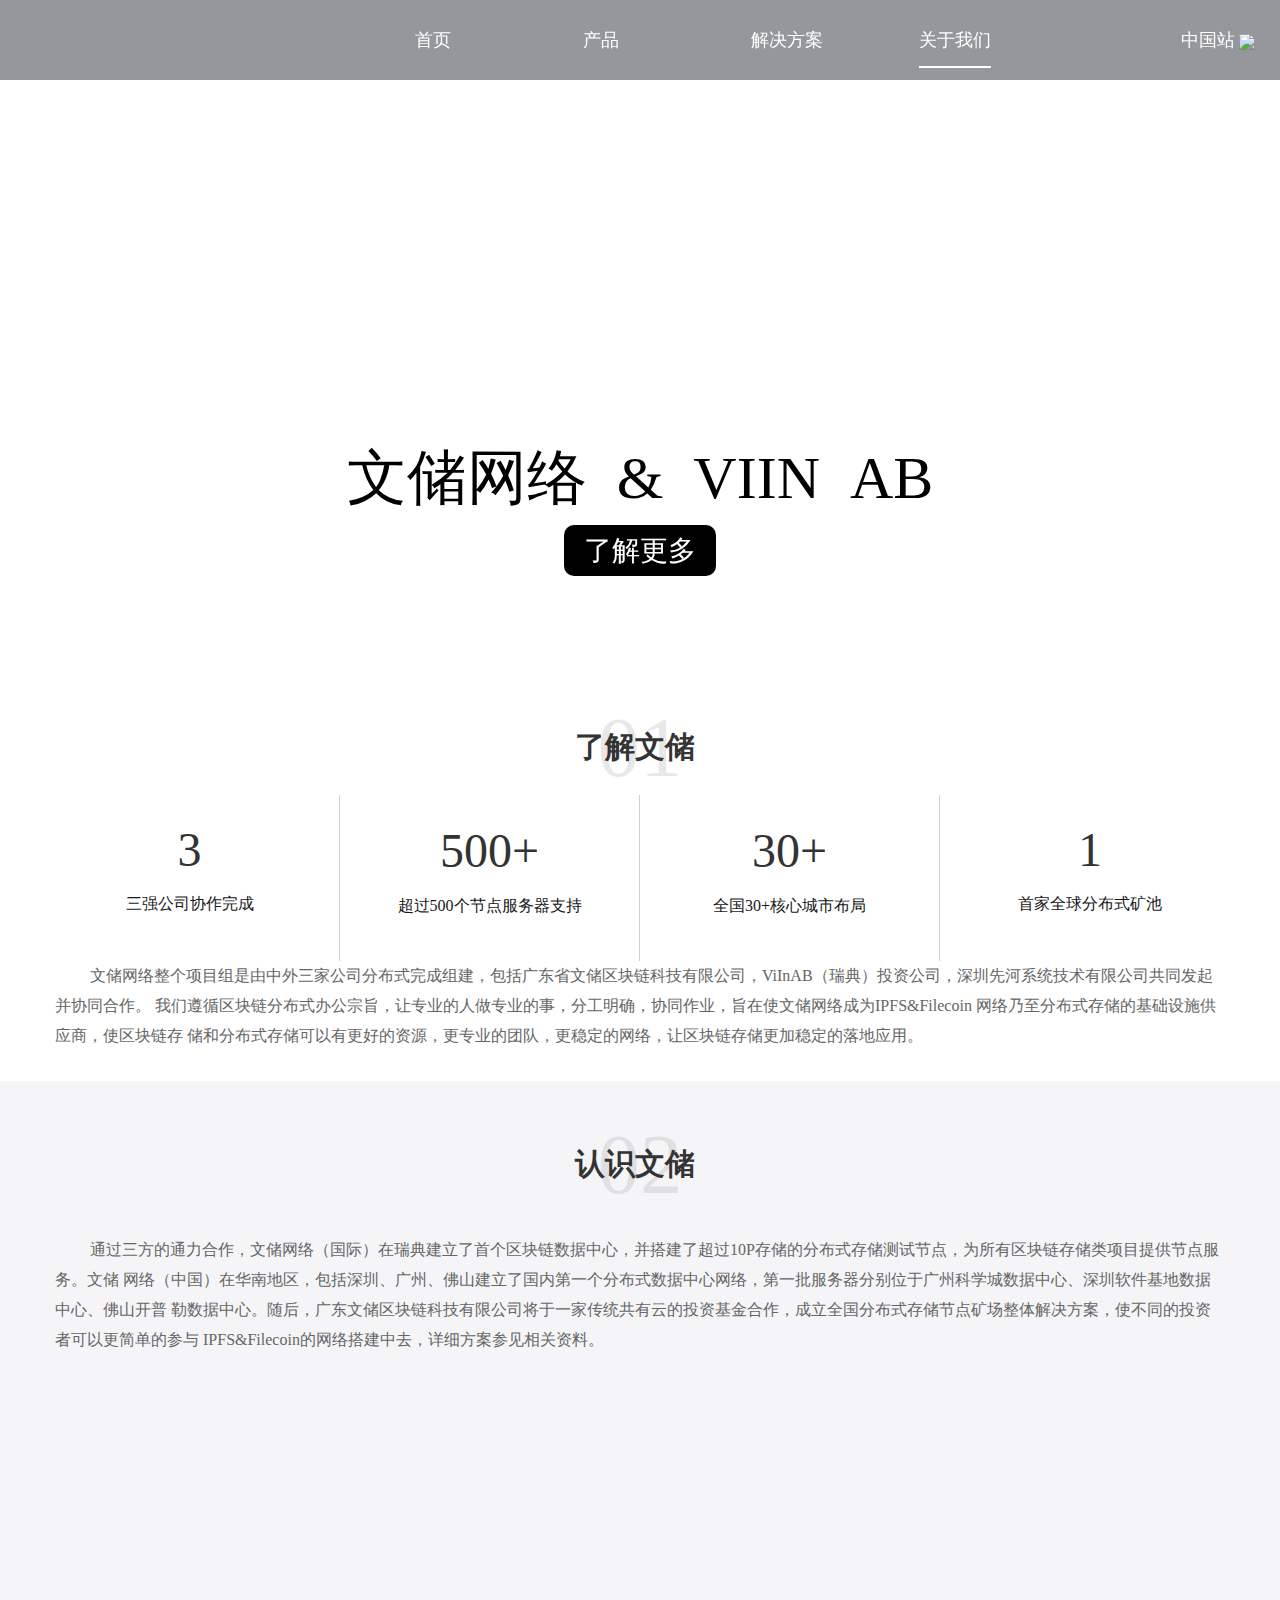
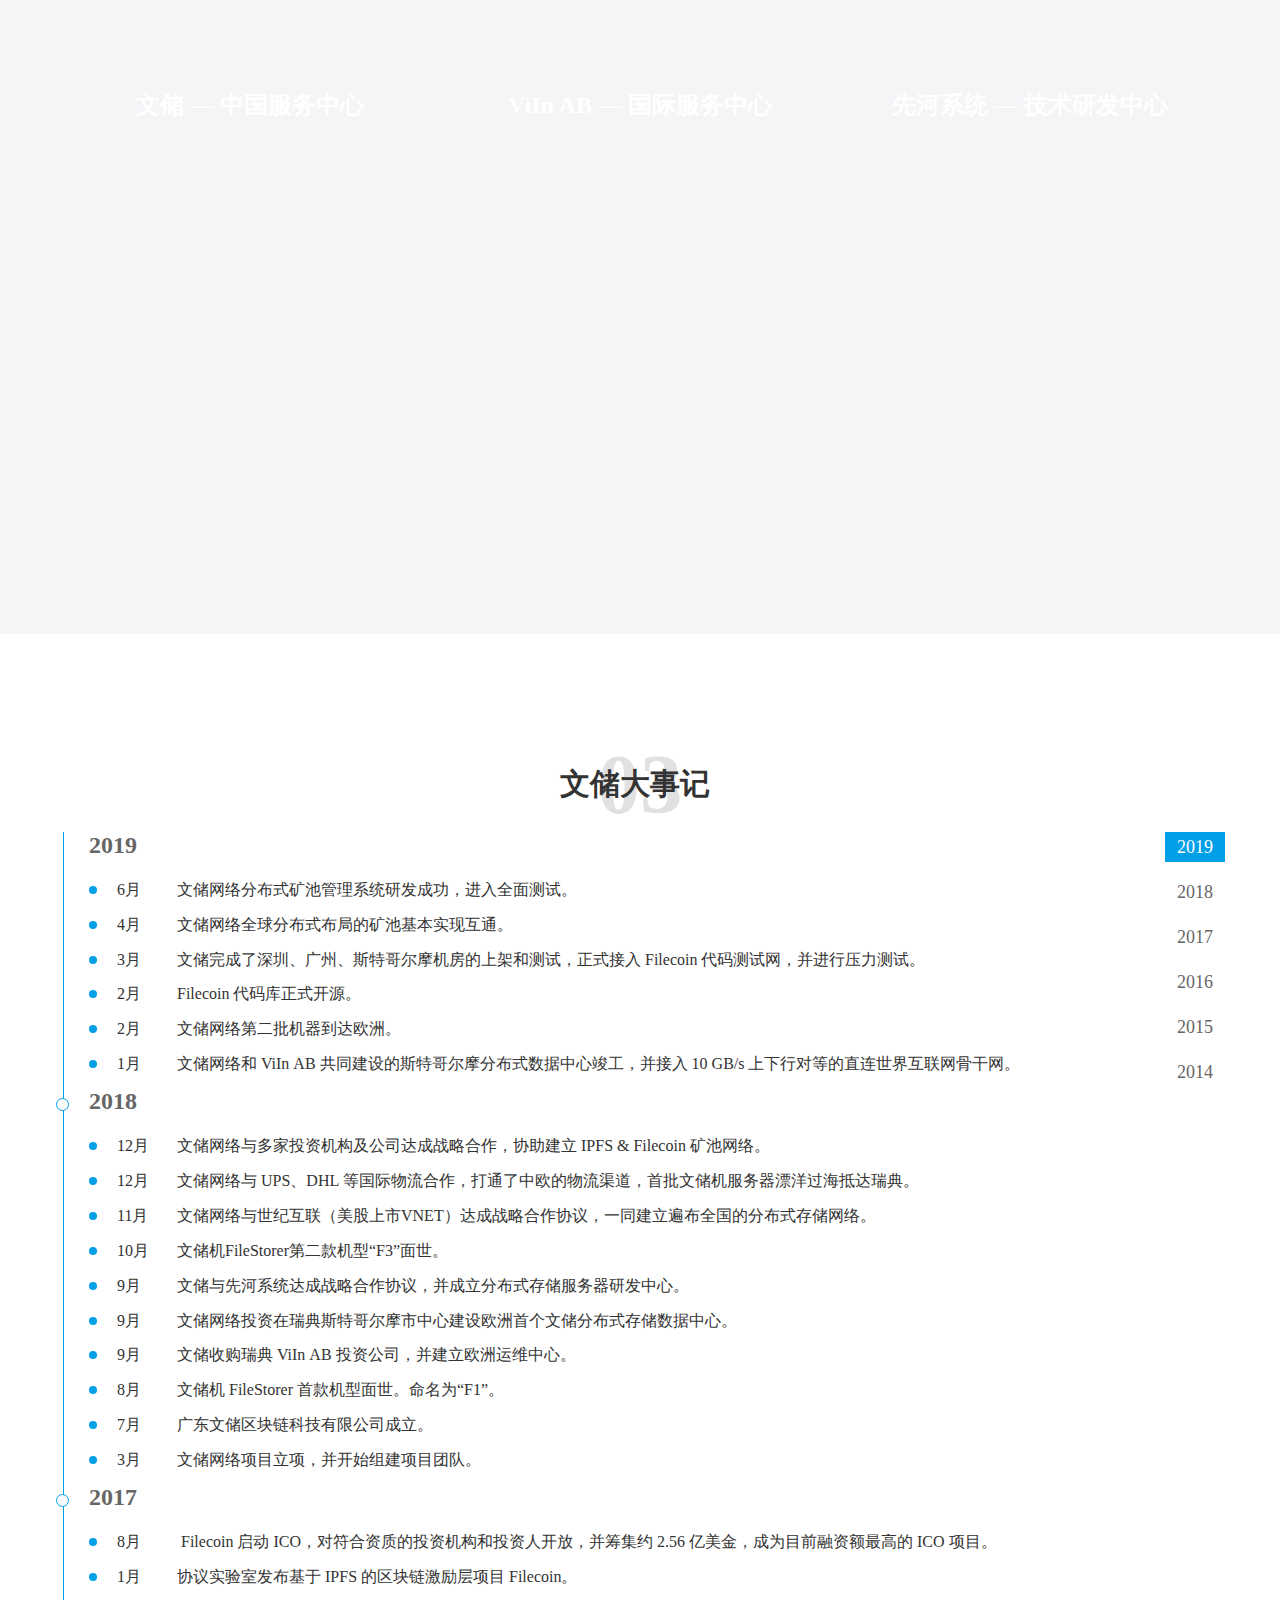
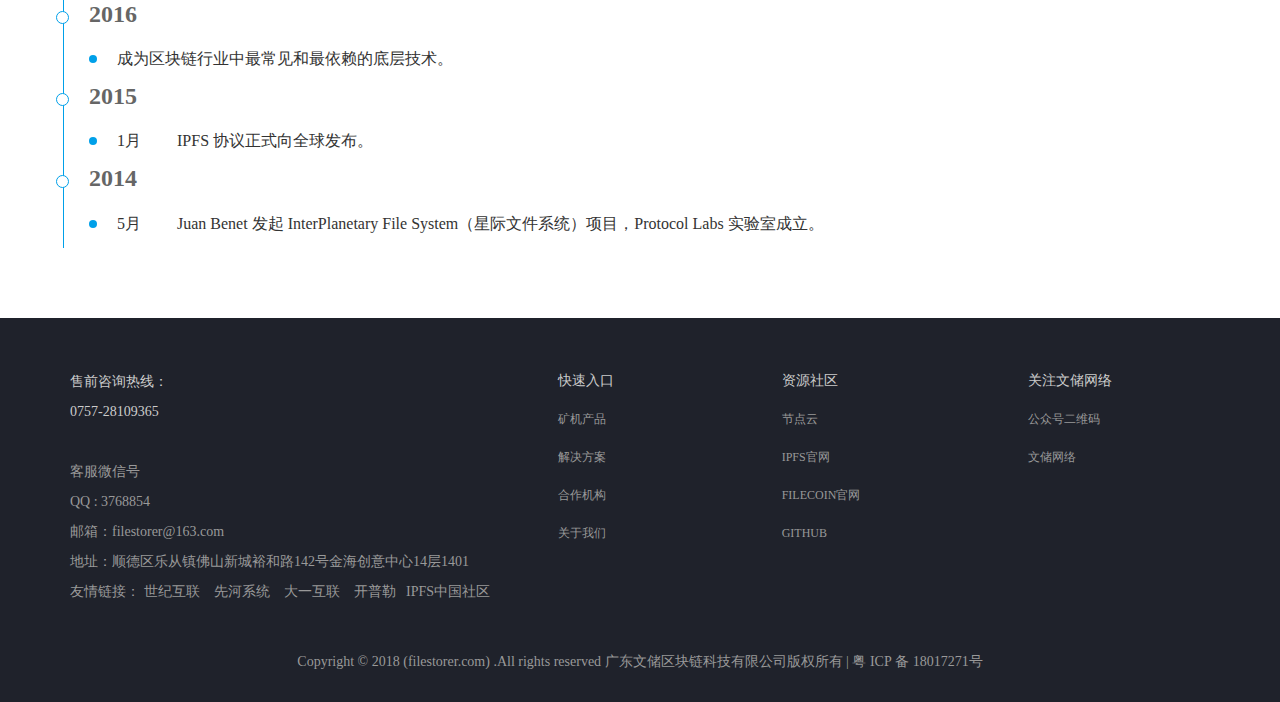
==== commit 3e2ac836: "Add files via upload" ====
--- a/aboutus.html
+++ b/aboutus.html
@@ -29,14 +29,14 @@
                         <span class="icon-bar"></span>
                         <span class="icon-bar"></span>
                     </button>
-                    <a class="navbar-brand" href="./index.html" id="logo">
+                    <a class="navbar-brand" href="./index.html#" id="logo">
                         <img src="https://www.filestorer.com/image/logo-head.gif" alt="" class="haeder-logo">
                         <img src="https://www.filestorer.com/image/logo-head.png" alt="" class="logo-text">
                     </a>
                 </div>
                 <div class="collapse navbar-collapse navbar-ex1-collapse" id="nav-right">
                     <ul class="nav navbar-nav navbar-right nav-right-ul" id="mx-navigation">
-                        <li><a href="./index.html">首页</a></li>
+                        <li><a href="./index.html#">首页</a></li>
                         <li><a href="./index.html#product" class="click-product">产品</a></li>
                         <li><a href="./index.html#programme" class="click-programme">解决方案</a></li>
                         <li><a href="./aboutus.html" class="select">关于我们</a></li>
@@ -204,12 +204,10 @@
                                 <div class="li-hide">先河系统 — 技术研发中心</div>
                                 <div class="li-oshow">
                                     <div class="oshow-conter">
-                                        <span>深圳市先河系统技术有限公司是文储网络的技术研发中心， 成立于2010年，目前拥有专业技术研发人员50余人，发明
-                                            专利五十余项，是一家注重原创技术的中国技术研发型企
-                                            业， 是国家高新技术企业及深圳市高新技术企业。公司早
-                                            期主 营摄像监控存储方案（B2B市场），并在细分市场
-                                            上赢得80%的市场份额。客户包括ABB、罗格朗、视得安、TCL等，合作已持续数年，被行业评为最值得信赖的合作
-                                            伙伴。曾多次为中国科学院国家空间科学中心定制探空箭
+                                        <span>深圳市先河系统技术有限公司是文储网络的技术研发中心，
+                                            成立于2010年，目前拥有专业技术研发人员50余人，发明专利五十余项，是一家注重原创技术的中国技术研发型企业，
+                                            是国家高新技术企业及深圳市高新技术企业。公司早期主
+                                            营摄像监控存储方案（B2B市场），并在细分市场上赢得80%的市场份额。客户包括ABB、罗格朗、视得安、TCL等，合作已持续数年，被行业评为最值得信赖的合作伙伴。曾多次为中国科学院国家空间科学中心定制探空箭
                                             载摄像头，飞行高度119km（卫星轨道）。2014年公司启
                                             动“私有云项目”，旨在开拓消费类云存储市场，2017年
                                             底公司启动“IPFS计划”，致力于IPFS底层技术在消费和
@@ -227,12 +225,12 @@
                     <div class="know-mobile container visible-xs visible-sm">
                         <ul class="row">
                             <li class="col-sm-12 col-xs-12">
-                                <img src="./image/filestorer.png" alt="">
+                                <img data-original="./image/filestorer.png" alt="" class="mobile-company">
                                 <h3>文储 — 中国服务中心</h3>
                                 <span>广东文储区块链科技有限公司是文储网络中国服务中心，成立于2018年5月，位于广东省佛山市顺德区，注册资金1000万，是一家集区块链技术研发，区块链项目服务，区块链知识普及，区块链数据服务等业务的科技初创型公司。主要提供国内优质网络资源、国内投融基金对接、中国客户服务等服务。已经得到多家民间基金支持，并得到云存储类投资市场关注。文储区块链为文储网络（中国）的分布式组网提供资金、网络、资源等服务。</span>
                             </li>
                             <li class="col-sm-12 col-xs-12">
-                                <img src="./image/ViInAB.png" alt="">
+                                <img data-original="./image/ViInAB.png" alt="" class="mobile-company">
                                 <h3>ViIn AB — 国际服务中心</h3>
                                 <span>ViIn
                                     AB是文储网络在瑞典建立的国际服务中心，成立于2013年5月，位于瑞典首都斯特哥尔摩，是一家集创投基金，资源整合，全球投融，数据服务等业务的整合型投资公司。ViInAB创始人
@@ -241,7 +239,7 @@
                                     AB为文储网络（国际）搭建一个遍布欧洲的数据之家。</span>
                             </li>
                             <li class="col-sm-12 col-xs-12">
-                                <img src="./image/precedent.png" alt="">
+                                <img data-original="./image/precedent.png" alt="" class="mobile-company">
                                 <h3>先河系统 — 技术研发中心</h3>
                                 <span>深圳市先河系统技术有限公司是文储网络的技术研发中心， 成立于2010年，目前拥有专业技术研发人员50余人，发明
                                     专利五十余项，是一家注重原创技术的中国技术研发型企
@@ -276,15 +274,18 @@
                         <h5>2019</h5>
                         <p><i></i><span>6月</span><em>文储网络分布式矿池管理系统研发成功，进入全面测试。</em></p>
                         <p><i></i><span>4月</span><em>文储网络全球分布式布局的矿池基本实现互通。</em> </p>
-                        <p><i></i><span>3月</span><em>文储完成了深圳、广州、斯特哥尔摩机房的上架和测试，正式接入&nbsp;Filecoin&nbsp;代码测试网，并进行压力测试。</em></p>
+                        <p><i></i><span>3月</span><em>文储完成了深圳、广州、斯特哥尔摩机房的上架和测试，正式接入&nbsp;Filecoin&nbsp;代码测试网，并进行压力测试。</em>
+                        </p>
                         <p><i></i><span>2月</span><em>Filecoin&nbsp;代码库正式开源。</em></p>
                         <p><i></i><span>2月</span><em>文储网络第二批机器到达欧洲。</em></p>
-                        <p><i></i><span>1月</span><em>文储网络和&nbsp;ViIn&nbsp;AB&nbsp;共同建设的斯特哥尔摩分布式数据中心竣工，并接入&nbsp;10&nbsp;GB/s&nbsp;上下行对等的直连世界互联网骨干网。</em></p>
+                        <p><i></i><span>1月</span><em>文储网络和&nbsp;ViIn&nbsp;AB&nbsp;共同建设的斯特哥尔摩分布式数据中心竣工，并接入&nbsp;10&nbsp;GB/s&nbsp;上下行对等的直连世界互联网骨干网。</em>
+                        </p>
                     </li>
                     <li class="event-box-list list-top">
                         <h5><i></i>2018</h5>
                         <p><i></i><span>12月</span><em>文储网络与多家投资机构及公司达成战略合作，协助建立&nbsp;IPFS & Filecoin&nbsp;矿池网络。</em></p>
-                        <p><i></i><span>12月</span><em>文储网络与&nbsp;UPS、DHL&nbsp;等国际物流合作，打通了中欧的物流渠道，首批文储机服务器漂洋过海抵达瑞典。</em></p>
+                        <p><i></i><span>12月</span><em>文储网络与&nbsp;UPS、DHL&nbsp;等国际物流合作，打通了中欧的物流渠道，首批文储机服务器漂洋过海抵达瑞典。</em>
+                        </p>
                         <p><i></i><span>11月</span><em>文储网络与世纪互联（美股上市VNET）达成战略合作协议，一同建立遍布全国的分布式存储网络。 </em></p>
                         <p><i></i><span>10月</span><em>文储机FileStorer第二款机型“F3”面世。</em></p>
                         <p><i></i><span>9月</span><em>文储与先河系统达成战略合作协议，并成立分布式存储服务器研发中心。</em></p>
@@ -310,7 +311,8 @@
                     </li>
                     <li class="event-box-list list-top">
                         <h5><i></i>2014</h5>
-                        <p><i></i><span>5月</span></p>
+                        <p><i></i><span>5月</span><em>Juan Benet 发起 InterPlanetary File System（星际文件系统）项目，Protocol Labs
+                                实验室成立。</em></p>
                     </li>
                 </ul>
                 <ol class="hidden-xs hidden-sm">
@@ -327,9 +329,7 @@
             <div class="container">
                 <div class="footer-center row">
                     <img src="./image/hoem-logo.png" alt="" style="float: left;padding-left: 10px;"
-                        class="hidden-xs hidden-sm">
-                    <img src="./image/logo.gif" alt="" style="float: left;padding-left: 10px;width: 184px;"
-                        class="visible-xs visible-sm">
+                        class="hidden-xs hidden-sm hidden-sm">
                     <dl class="col-lg-5 col-md-5 col-sm-12 col-xs-12">
                         <dd>售前咨询热线：</dd>
                         <dd>0757-28109365</dd>
@@ -347,7 +347,7 @@
                             <a href="http://www.ipfs.cn/" target="_blank">IPFS中国社区</a>
                         </dd>
                     </dl>
-                    <div class="footer-center-right col-lg-6 col-md-6 col-sm-12 col-xs-12">
+                    <div class="footer-center-right col-lg-6 col-md-6 col-sm-12 col-xs-12 hidden-sm  hidden-xs">
                         <ul>
                             <li>快速入口
                                 <div>
@@ -420,6 +420,11 @@
             placeholder: "./image/knowloading.png",
         });
         $("img.knowloading").removeClass("knowloading");
+        $("img.mobile-company").lazyload({
+            threshold: 200,
+            effect: "fadeIn",
+            placeholder: "./image/product-loading.png",
+        });
         // 回到顶部
         $(window).scroll(function () {
             if ($(window).scrollTop() > 50) {
@@ -526,7 +531,7 @@
             if ($scroll >= 2300) {
                 $('.event-silder ol').css({
                     'position': 'fixed',
-                    'top': '20px',
+                    'top': '75px',
                     'right': '50%',
                     'margin-right': '-600px'
                 });
@@ -542,7 +547,7 @@
             }
             //4.拖动滚轮，对应的楼梯样式进行匹配
             $('.event-box-list').each(function () {
-                var $loutitop = $('.event-box-list').eq($(this).index()).offset().top;
+                var $loutitop = $('.event-box-list').eq($(this).index()).offset().top + 150;
                 if ($loutitop > $scroll) { //楼层的top大于滚动条的距离
                     $('.event-silder ol li').removeClass('ol-li-active');
                     $('.event-silder ol li').eq($(this).index()).addClass('ol-li-active');
@@ -554,7 +559,7 @@
         var $loutili = $('.event-silder ol li').not('.last');
         $loutili.on('click', function () {
             $(this).addClass('ol-li-active').siblings('li').removeClass('ol-li-active');
-            var $loutitop = $('.event-box-list').eq($(this).index()).offset().top;
+            var $loutitop = $('.event-box-list').eq($(this).index()).offset().top - 75;
             //获取每个楼梯的offsetTop值
             $('html,body').animate({ //$('html,body')兼容问题body属于chrome
                 scrollTop: $loutitop
